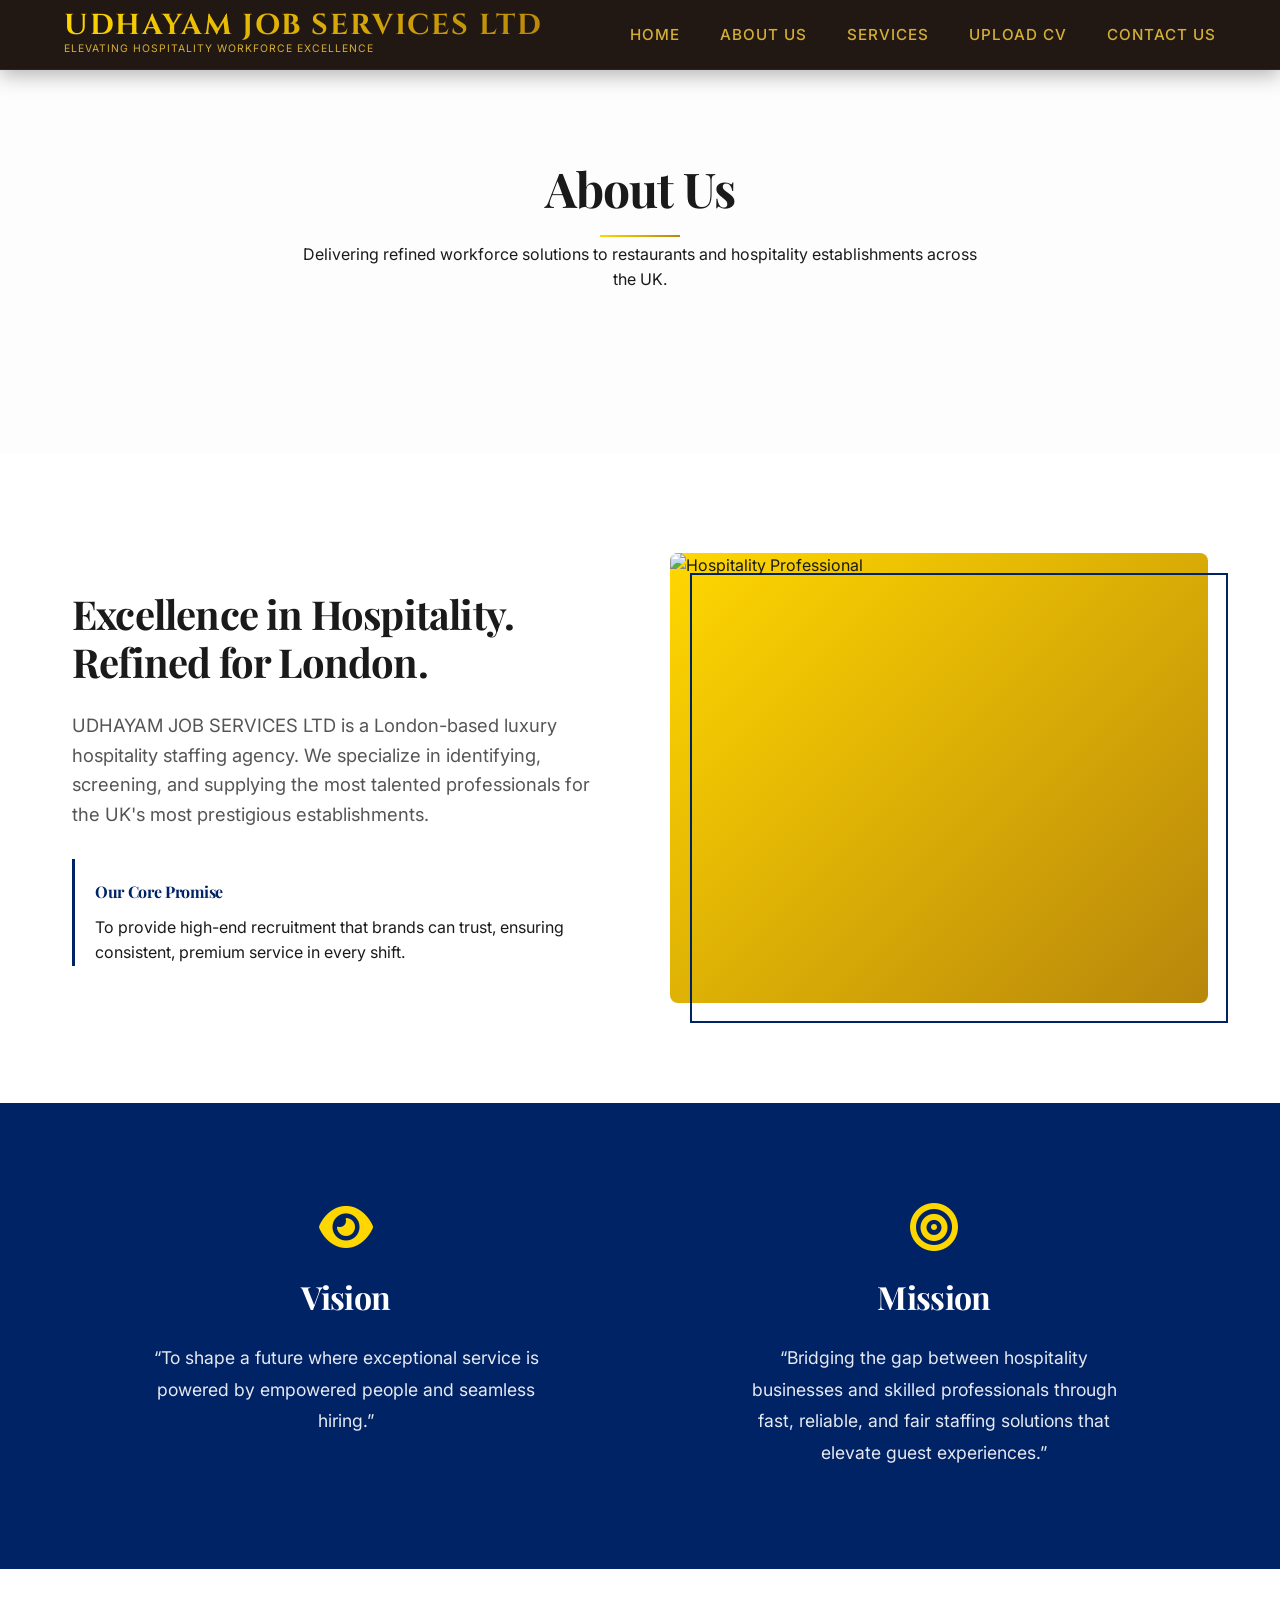
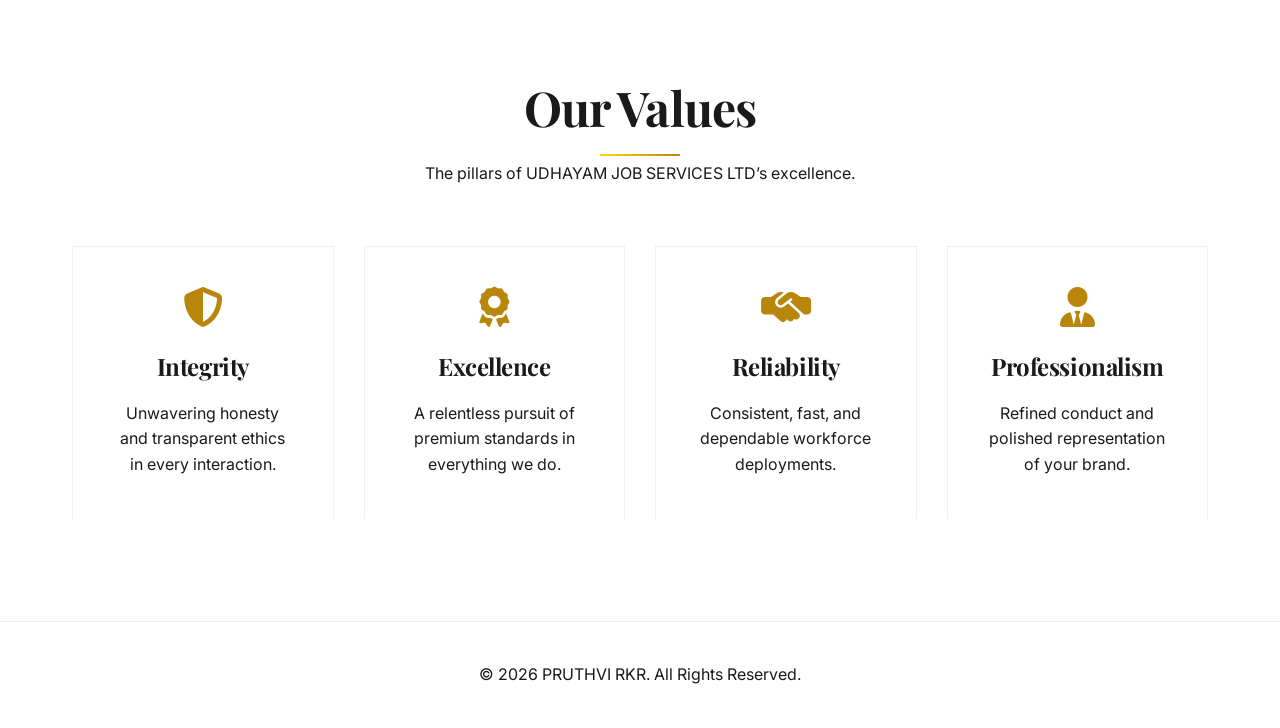
==== about.html @ 4bf38d95 "update" ====
<!DOCTYPE html>
<html lang="en">

<head>
    <meta charset="UTF-8">
    <meta name="viewport" content="width=device-width, initial-scale=1.0">
    <title>About Us | UDHAYAM JOB SERVICES LTD</title>
    <link rel="stylesheet" href="index.css">
    <link rel="stylesheet" href="https://cdnjs.cloudflare.com/ajax/libs/font-awesome/6.4.0/css/all.min.css">
    <link href="https://unpkg.com/aos@2.3.1/dist/aos.css" rel="stylesheet">
</head>

<body>

    <!-- Navigation -->
    <nav id="navbar" class="sticky">
        <div class="nav-container">
            <div class="logo-group">
                <span class="logo-text">UDHAYAM JOB SERVICES LTD</span>
                <span class="tagline">Elevating Hospitality Workforce Excellence</span>
            </div>
            <div class="menu-toggle" id="mobile-menu">
                <span></span>
                <span></span>
                <span></span>
            </div>
            <ul class="nav-links">
                <li><a href="index.html#home">Home</a></li>
                <li><a href="about.html">About Us</a></li>
                <li><a href="services.html">Services</a></li>
                <li><a href="upload-cv.html">Upload CV</a></li>
                <li><a href="index.html#contact-us">Contact Us</a></li>
            </ul>
        </div>
    </nav>


    <!-- Header Section -->
    <section class="section-padding" style="background: #fdfdfd; padding-top: 150px;">
        <div class="container" style="text-align: center;">
            <div class="section-header" data-aos="fade-up">
                <h2>About Us</h2>
                <p>Delivering refined workforce solutions to restaurants and hospitality establishments across the UK.
                </p>
            </div>
        </div>
    </section>

    <!-- Intro Section -->
    <section class="section-padding">
        <div class="container">
            <div style="display: grid; grid-template-columns: 1fr 1fr; gap: 60px; align-items: center;">
                <div data-aos="fade-right">
                    <h2 class="serif" style="font-size: 2.5rem; margin-bottom: 25px; line-height: 1.2;">Excellence in
                        Hospitality. Refined for London.</h2>
                    <p style="font-size: 1.15rem; color: #555; margin-bottom: 30px;">UDHAYAM JOB SERVICES LTD is a
                        London-based luxury
                        hospitality staffing agency. We specialize in identifying, screening, and supplying the most
                        talented professionals for the UK's most prestigious establishments.</p>

                    <div style="padding-top: 20px; border-left: 3px solid #002366; padding-left: 20px;">
                        <h4 style="margin-bottom: 10px; color: #002366;">Our Core Promise</h4>
                        <p>To provide high-end recruitment that brands can trust, ensuring consistent, premium service
                            in every shift.</p>
                    </div>
                </div>
                <!-- Image side (using a colored placeholder for luxury feel) -->
                <div data-aos="fade-left"
                    style="background: var(--accent-gold); height: 450px; border-radius: 8px; position: relative;">
                    <div
                        style="position: absolute; top: 20px; left: 20px; right: -20px; bottom: -20px; border: 2px solid #002366; z-index: -1;">
                    </div>
                    <img src="https://images.unsplash.com/photo-1556910103-1c02745aae4d?auto=format&fit=crop&q=80&w=800"
                        alt="Hospitality Professional"
                        style="width: 100%; height: 100%; object-fit: cover; border-radius: 8px;">
                </div>
            </div>
        </div>
    </section>

    <!-- Strategy (Vision/Mission) -->
    <section class="section-padding" style="background: #002366; color: white;">
        <div class="container" style="display: grid; grid-template-columns: 1fr 1fr; gap: 40px; text-align: center;">
            <div data-aos="zoom-in">
                <i class="fa-solid fa-eye" style="font-size: 3rem; color: #FFD700; margin-bottom: 20px;"></i>
                <h3 class="serif" style="font-size: 2rem; margin-bottom: 20px;">Vision</h3>
                <p style="font-size: 1.1rem; opacity: 0.9; max-width: 400px; margin: 0 auto; line-height: 1.8;">“To
                    shape a future where exceptional service is powered by empowered people and seamless hiring.”</p>
            </div>
            <div data-aos="zoom-in" data-aos-delay="200">
                <i class="fa-solid fa-bullseye" style="font-size: 3rem; color: #FFD700; margin-bottom: 20px;"></i>
                <h3 class="serif" style="font-size: 2rem; margin-bottom: 20px;">Mission</h3>
                <p style="font-size: 1.1rem; opacity: 0.9; max-width: 400px; margin: 0 auto; line-height: 1.8;">
                    “Bridging
                    the gap between hospitality businesses and skilled professionals through fast, reliable, and fair
                    staffing solutions that elevate guest experiences.”</p>
            </div>
        </div>
    </section>

    <!-- Values Section -->
    <section class="section-padding">
        <div class="container">
            <div class="section-header" data-aos="fade-up">
                <h2>Our Values</h2>
                <p>The pillars of UDHAYAM JOB SERVICES LTD’s excellence.</p>
            </div>

            <div style="display: grid; grid-template-columns: repeat(4, 1fr); gap: 30px;">
                <div class="service-card" style="text-align: center;" data-aos="fade-up">
                    <i class="fa-solid fa-shield-halved"></i>
                    <h3>Integrity</h3>
                    <p>Unwavering honesty and transparent ethics in every interaction.</p>
                </div>
                <div class="service-card" style="text-align: center;" data-aos="fade-up" data-aos-delay="100">
                    <i class="fa-solid fa-award"></i>
                    <h3>Excellence</h3>
                    <p>A relentless pursuit of premium standards in everything we do.</p>
                </div>
                <div class="service-card" style="text-align: center;" data-aos="fade-up" data-aos-delay="200">
                    <i class="fa-solid fa-handshake-simple"></i>
                    <h3>Reliability</h3>
                    <p>Consistent, fast, and dependable workforce deployments.</p>
                </div>
                <div class="service-card" style="text-align: center;" data-aos="fade-up" data-aos-delay="300">
                    <i class="fa-solid fa-user-tie"></i>
                    <h3>Professionalism</h3>
                    <p>Refined conduct and polished representation of your brand.</p>
                </div>
            </div>
        </div>
    </section>

    <!-- Footer -->
    <footer style="padding: 40px 0; text-align: center; border-top: 1px solid #eee;">
        <p>&copy; 2026 PRUTHVI RKR. All Rights Reserved.</p>
    </footer>



    <script src="https://unpkg.com/aos@2.3.1/dist/aos.js"></script>
    <script>
        AOS.init({ duration: 1000, once: true });

        // Mobile Menu Toggle
        const menuToggle = document.getElementById('mobile-menu');
        const navLinks = document.querySelector('.nav-links');

        menuToggle.addEventListener('click', () => {
            menuToggle.classList.toggle('active');
            navLinks.classList.toggle('active');
        });

        // Close menu when link is clicked
        document.querySelectorAll('.nav-links a').forEach(link => {
            link.addEventListener('click', () => {
                menuToggle.classList.remove('active');
                navLinks.classList.remove('active');
            });
        });
    </script>

</body>

</html>
---- index.css ----
@import url('https://fonts.googleapis.com/css2?family=Cinzel:wght@400;700;900&family=Inter:ital,opsz,wght@0,14..32,100..900;1,14..32,100..900&family=Playfair+Display:ital,wght@0,400..900;1,400..900&display=swap');

html {
  scroll-behavior: smooth;
}


:root {
  --primary: #B8860B;
  /* Golden Yellow (formerly Deep Royal Blue) */
  --accent-gold: linear-gradient(135deg, #FFD700 0%, #B8860B 100%);
  --gold-static: #B8860B;
  --white: #FFFFFF;
  --text-dark: #1A1A1A;
  --text-light: #555555;
  --glass-bg: rgba(255, 255, 255, 0.1);
  --glass-border: rgba(255, 255, 255, 0.2);
  --shadow-premium: 0 10px 30px rgba(0, 0, 0, 0.1);
  --transition-smooth: all 0.5s cubic-bezier(0.4, 0, 0.2, 1);
  --animation-curve: cubic-bezier(0.22, 1, 0.36, 1);
}

* {
  margin: 0;
  padding: 0;
  box-sizing: border-box;
}

body {
  font-family: 'Inter', sans-serif;
  background-color: var(--white);
  color: var(--text-dark);
  line-height: 1.6;
  overflow-x: hidden;
}

h1,
h2,
h3,
h4,
.serif {
  font-family: 'Playfair Display', serif;
  font-weight: 700;
  letter-spacing: -0.02em;
}

/* --- Layout Utility --- */
.container {
  max-width: 1200px;
  margin: 0 auto;
  padding: 0 2rem;
}

.section-padding {
  padding: 100px 0;
}

/* --- Navigation --- */
nav {
  position: fixed;
  top: 0;
  left: 0;
  width: 100%;
  height: 80px;
  display: flex;
  align-items: center;
  z-index: 1000;
  transition: var(--transition-smooth);
  background: rgba(43, 31, 24, 0.85);
  /* Warm Luxury Brown */
  backdrop-filter: blur(10px);
  -webkit-backdrop-filter: blur(10px);
  border-bottom: 1px solid rgba(184, 134, 11, 0.1);
}

nav.sticky {
  background: rgba(30, 20, 15, 0.98);
  /* Darker Brown on Scroll */
  height: 70px;
  box-shadow: 0 5px 20px rgba(0, 0, 0, 0.3);
}

.nav-container {
  width: 100%;
  max-width: 1400px;
  margin: 0 auto;
  display: flex;
  justify-content: space-between;
  align-items: center;
  padding: 0 4rem;
}

.logo-group {
  display: flex;
  flex-direction: column;
}

.logo-text {
  font-family: 'Cinzel', serif;
  font-size: 1.8rem;
  font-weight: 700;
  background: var(--accent-gold);
  -webkit-background-clip: text;
  background-clip: text;
  -webkit-text-fill-color: transparent;
  letter-spacing: 2px;
  text-transform: uppercase;
  line-height: 1;
}

.tagline {
  font-size: 0.65rem;
  color: #D4AF37;
  /* Gold Tagline */
  text-transform: uppercase;
  letter-spacing: 1px;
}

.nav-links {
  display: flex;
  gap: 2.5rem;
  list-style: none;
  align-items: center;
}

.nav-links a {
  text-decoration: none;
  color: #D4AF37;
  /* Golden Yellow Menu Text */
  font-weight: 500;
  font-size: 0.95rem;
  transition: var(--transition-smooth);
  text-transform: uppercase;
  letter-spacing: 1px;
}

.nav-links a:hover {
  color: #FFFFFF;
  /* White Hover Effect */
}

/* --- Hamburger Menu --- */
.menu-toggle {
  display: none;
  flex-direction: column;
  gap: 5px;
  cursor: pointer;
  z-index: 1001;
}

.menu-toggle span {
  width: 25px;
  height: 2px;
  background-color: #FFFFFF;
  transition: var(--transition-smooth);
}

.menu-toggle.active span:nth-child(1) {
  transform: rotate(45deg) translateY(7px);
}

.menu-toggle.active span:nth-child(2) {
  opacity: 0;
}

.menu-toggle.active span:nth-child(3) {
  transform: rotate(-45deg) translateY(-7px);
}


/* --- Hero Section --- */
.hero {
  height: 100vh;
  position: relative;
  overflow: hidden;
  display: flex;
  align-items: center;
  justify-content: center;
  color: var(--white);
  text-align: center;
  flex-direction: column;
}

.hero-bg-zoom {
  position: absolute;
  top: 0;
  left: 0;
  width: 100%;
  height: 100%;
  background: url('hero.png') center/cover no-repeat;
  animation: heroKenBurns 15s ease-out forwards;
  z-index: 0;
}

@keyframes heroKenBurns {
  0% {
    transform: scale(1);
  }

  100% {
    transform: scale(1.1);
  }
}

.hero-overlay {
  position: absolute;
  top: 0;
  left: 0;
  width: 100%;
  height: 100%;
  background: linear-gradient(to bottom, rgba(184, 134, 11, 0.4), rgba(0, 0, 0, 0.6));
  z-index: 1;
}

.hero-content {
  position: relative;
  z-index: 2;
  max-width: 900px;
  padding: 0 2rem;
  display: flex;
  flex-direction: column;
  align-items: center;
  justify-content: center;
}

.hero h1 {
  font-size: 4.5rem;
  margin-bottom: 20px;
  line-height: 1.1;
  opacity: 0;
  transform: translateY(40px);
  animation: fadeInUp 1.2s var(--animation-curve) forwards 0.3s;
}

.hero p {
  font-size: 1.25rem;
  margin-bottom: 40px;
  font-weight: 300;
  letter-spacing: 1px;
  opacity: 0;
  transform: translateY(40px);
  animation: fadeInUp 1.2s var(--animation-curve) forwards 0.6s;
}

/* --- Buttons --- */
.btn-group {
  display: flex;
  gap: 20px;
  justify-content: center;
  opacity: 0;
  animation: fadeInUp 1.2s var(--animation-curve) forwards 0.9s;
}

.btn {
  padding: 18px 40px;
  border-radius: 4px;
  text-decoration: none;
  font-weight: 600;
  text-transform: uppercase;
  letter-spacing: 1px;
  font-size: 0.85rem;
  transition: var(--transition-smooth);
  cursor: pointer;
}

.btn-primary {
  background: var(--accent-gold);
  color: var(--white);
  border: none;
}

.btn-secondary {
  background: var(--accent-gold);
  color: var(--white);
  border: none;
}


.btn:hover {
  transform: translateY(-5px);
  box-shadow: 0 10px 20px rgba(0, 0, 0, 0.2);
}

/* --- Glassmorphism --- */
.glass-card {
  background: rgba(255, 255, 255, 0.05);
  backdrop-filter: blur(10px);
  border: 1px solid rgba(255, 255, 255, 0.2);
  border-radius: 12px;
  padding: 40px;
  transition: var(--transition-smooth);
}

.glass-card:hover {
  background: rgba(255, 255, 255, 0.1);
  border-color: rgba(255, 215, 0, 0.3);
}

/* --- Statistics Section --- */
.stats {
  display: grid;
  grid-template-columns: repeat(4, 1fr);
  gap: 30px;
  margin-top: 80px;
  opacity: 0;
  animation: fadeInUp 1.2s var(--animation-curve) forwards 1.2s;
  width: 100%;
  text-align: center;
}

.stat-item h3 {
  font-size: 2.5rem;
  color: var(--white);
  margin-bottom: 5px;
}

.stat-item p {
  font-size: 0.9rem;
  text-transform: uppercase;
  letter-spacing: 2px;
  opacity: 0.8;
}

/* --- Services Grid --- */
.services-grid {
  display: grid;
  grid-template-columns: repeat(auto-fill, minmax(280px, 1fr));
  gap: 30px;
  padding: 40px 0;
}

.service-card {
  background: var(--white);
  padding: 40px;
  border: 1px solid #f0f0f0;
  border-bottom: 4px solid transparent;
  transition: all 0.3s cubic-bezier(0.4, 0, 0.2, 1);
  position: relative;
  overflow: hidden;
}

.service-card:hover {
  transform: translateY(-10px);
  border-bottom: 4px solid #0A2E5C;
  box-shadow: var(--shadow-premium);
}

.service-card i {
  font-size: 2.5rem;
  color: var(--primary);
  margin-bottom: 20px;
  display: block;
  transition: color 0.2s ease-in-out;
}

.service-card:hover i {
  color: #0A2E5C;
}

.service-card h3 {
  margin-bottom: 15px;
  font-size: 1.5rem;
}

/* --- Section Headers --- */
.section-header {
  text-align: center;
  max-width: 700px;
  margin: 0 auto 60px;
}

.section-header h2 {
  font-size: 3rem;
  margin-bottom: 15px;
  position: relative;
  display: inline-block;
}

.section-header h2::after {
  content: '';
  position: absolute;
  bottom: -10px;
  left: 50%;
  transform: translateX(-50%);
  width: 80px;
  height: 2px;
  background: var(--accent-gold);
}

/* --- Forms --- */
.contact-container {
  display: flex;
  flex-direction: column;
  align-items: center;
  width: 100%;
}

.portal-form-content {
  display: none;
  opacity: 0;
  transform: translateY(20px);
  transition: opacity 0.5s ease, transform 0.5s ease;
  width: 100%;
  max-width: 900px;
}

/* --- Vision & Mission Grid --- */
.vision-mission-grid {
  display: grid;
  grid-template-columns: 1fr 1fr;
  gap: 40px;
  margin-top: 40px;
}

.vm-card {
  background-color: #ffffff;
  padding: 50px 40px;
  border-radius: 12px;
  text-align: center;
  box-shadow: 0 10px 30px rgba(0, 0, 0, 0.05);
  position: relative;
  overflow: hidden;
  border-top: 4px solid #D4AF37;
  cursor: pointer;
  transition: var(--transition-smooth);
}

.vm-icon {
  font-size: 2.5rem;
  color: #D4AF37;
  margin-bottom: 25px;
  transition: var(--transition-smooth);
}

.vm-card h3 {
  font-size: 2rem;
  margin-bottom: 20px;
  color: var(--text-dark);
}

.vm-card p {
  font-size: 1.1rem;
  color: var(--text-light);
  line-height: 1.8;
  font-style: italic;
}

.vm-card:hover {
  background-color: #0A2E5C !important;
  color: #D4AF37 !important;
  transform: translateY(-10px) !important;
  box-shadow: 0 20px 40px rgba(0, 0, 0, 0.2);
}

.vm-card:hover .vm-icon,
.vm-card:hover h3,
.vm-card:hover p {
  color: #D4AF37 !important;
}

.contact-form {
  background: #fdfdfd;
  padding: 50px;
  border: 1px solid #eee;
  border-radius: 12px;
  height: 100%;
}

/* --- Portal & Connections Section Enhancements --- */
#portal {
  position: relative;
  overflow: hidden;
  background: #ffffff;
  /* Base color */
}

.portal-bg-zoom {
  position: absolute;
  top: 0;
  left: 0;
  width: 100%;
  height: 100%;
  z-index: 0;
  pointer-events: none;
  background: radial-gradient(circle at center, #ffffff 0%, #f7f9fc 100%);
  animation: portalBgScale 12s ease-out forwards;
  transform-origin: center;
}

.portal-bg-zoom::after {
  content: '';
  position: absolute;
  top: 0;
  left: 0;
  width: 100%;
  height: 100%;
  background-image: radial-gradient(#D4AF37 0.8px, transparent 0.8px);
  background-size: 40px 40px;
  opacity: 0.04;
}

@keyframes portalBgScale {
  0% {
    transform: scale(1);
  }

  100% {
    transform: scale(1.08);
  }
}

.portal-toggle-group {
  display: flex;
  gap: 40px;
  justify-content: center;
  margin-bottom: 80px;
  flex-wrap: wrap;
  max-width: 1100px;
  margin-left: auto;
  margin-right: auto;
}

.portal-card {
  background: #ffffff;
  padding: 60px 40px;
  border-radius: 20px;
  box-shadow: 0 15px 35px rgba(0, 0, 0, 0.05);
  transition: all 0.5s cubic-bezier(0.165, 0.84, 0.44, 1);
  text-align: center;
  flex: 1;
  min-width: 320px;
  max-width: 480px;
  display: flex;
  flex-direction: column;
  align-items: center;
  gap: 20px;
  border: 1px solid rgba(212, 175, 55, 0.1);
  cursor: pointer;
  position: relative;
  z-index: 1;
  /* Ensure content is above the zoom layer */
}

.portal-card:hover {
  transform: translateY(-15px);
  box-shadow: 0 30px 60px rgba(0, 0, 0, 0.1);
  border-color: #D4AF37;
}

.portal-icon-circle {
  width: 100px;
  height: 100px;
  background: rgba(212, 175, 55, 0.08);
  border-radius: 50%;
  display: flex;
  align-items: center;
  justify-content: center;
  margin-bottom: 10px;
  transition: var(--transition-smooth);
}

.portal-card:hover .portal-icon-circle {
  background: #D4AF37;
  transform: rotate(10deg);
}

.portal-card i {
  font-size: 3rem;
  color: #0A2E5C;
  transition: var(--transition-smooth);
}

.portal-card:hover i {
  color: #ffffff;
}

.portal-card h3 {
  font-size: 2rem;
  color: #0A2E5C;
  margin-bottom: 5px;
}

.portal-card .card-desc {
  color: #666;
  font-size: 1.1rem;
  line-height: 1.5;
  max-width: 280px;
  margin-bottom: 5px;
}

.portal-card .btn-gold {
  background: #D4AF37;
  color: #ffffff;
  padding: 14px 40px;
  border-radius: 50px;
  text-decoration: none;
  font-weight: 700;
  text-transform: uppercase;
  letter-spacing: 1px;
  font-size: 0.9rem;
  border: none;
  transition: var(--transition-smooth);
  box-shadow: 0 4px 15px rgba(212, 175, 55, 0.2);
  margin-top: 10px;
}

.portal-card:hover .btn-gold {
  background: #0A2E5C;
  box-shadow: 0 10px 25px rgba(10, 46, 92, 0.2);
}

.portal-card.active {
  border-color: #D4AF37;
  background: #fdfdfd;
}

.portal-card.active .portal-icon-circle {
  background: #D4AF37;
}

.portal-card.active i {
  color: #fff;
}



.portal-form-content.active {
  display: block;
  opacity: 1;
  transform: translateY(0);
}

.form-group {
  margin-bottom: 25px;
}

.form-group label {
  display: block;
  margin-bottom: 8px;
  font-weight: 500;
  font-size: 0.9rem;
}

.form-control {
  width: 100%;
  padding: 15px;
  border: 1px solid #ddd;
  border-radius: 4px;
  font-family: inherit;
  font-size: 1rem;
  transition: var(--transition-smooth);
}

.form-control:focus {
  outline: none;
  border-color: var(--primary);
  box-shadow: 0 0 0 3px rgba(184, 134, 11, 0.1);
}

/* Custom File Upload Styling */
input[type="file"]::file-selector-button {
  background: var(--primary);
  color: #fff;
  border: none;
  padding: 8px 15px;
  border-radius: 4px;
  margin-right: 15px;
  cursor: pointer;
  transition: var(--transition-smooth);
  font-family: 'Inter', sans-serif;
  text-transform: uppercase;
  font-size: 0.75rem;
  letter-spacing: 1px;
  font-weight: 600;
}

input[type="file"]::file-selector-button:hover {
  background: #002366;
  transform: translateY(-2px);
}

.form-section-title {
  margin-bottom: 30px;
  font-size: 1.8rem;
  color: var(--primary);
  border-bottom: 2px solid var(--gold-static);
  padding-bottom: 10px;
  display: inline-block;
}

.success-message {
  display: none;
  padding: 30px;
  background: #e6f4ea;
  color: #1e4620;
  border-radius: 8px;
  text-align: center;
  border: 1px solid #c3e6cb;
  margin-top: 20px;
  animation: fadeIn 0.5s ease;
}

@keyframes fadeIn {
  from {
    opacity: 0;
  }

  to {
    opacity: 1;
  }
}

/* --- Animations --- */
@keyframes fadeInUp {
  from {
    opacity: 0;
    transform: translateY(50px) scale(0.98);
    filter: blur(5px);
  }

  to {
    opacity: 1;
    transform: translateY(0) scale(1);
    filter: blur(0);
  }
}

/* --- Services Specific --- */
.service-category-title {
  margin: 40px 0 20px;
  font-size: 2rem;
  color: var(--primary);
  position: relative;
  padding-left: 20px;
}

.service-category-title::before {
  content: '';
  position: absolute;
  left: 0;
  top: 10px;
  bottom: 10px;
  width: 4px;
  background: var(--accent-gold);
}

.why-choose-list {
  list-style: none;
  display: grid;
  grid-template-columns: repeat(3, 1fr);
  gap: 30px;
  margin-top: 40px;
}

.why-choose-item {
  padding: 30px;
  border: 1px solid #f0f0f0;
  background: #fff;
  transition: var(--transition-smooth);
  text-align: center;
}

.why-choose-item:hover {
  box-shadow: var(--shadow-premium);
  border-color: var(--gold-static);
}

.why-choose-item i {
  display: block;
  margin-bottom: 15px;
  font-size: 2.5rem;
  color: var(--gold-static);
}

/* --- Mobile & Responsive Design --- */
@media (max-width: 968px) {
  .section-padding {
    padding: 60px 0;
  }

  .container {
    padding: 0 1.5rem;
  }
}

@media (max-width: 768px) {

  /* Prevent horizontal overflow */
  html,
  body {
    overflow-x: hidden;
    width: 100%;
    position: relative;
  }

  /* Container Side Padding */
  .container {
    padding: 0 20px !important;
    width: 100%;
    max-width: 100%;
  }

  /* Section Spacing */
  .section-padding {
    padding: 60px 0 80px;
  }

  .nav-container {
    padding: 0 1.5rem;
    justify-content: center;
    position: relative;
    width: 100%;
  }

  .logo-group {
    align-items: center;
    text-align: center;
    max-width: 70%;
    /* Prevent logo from hitting hamburger */
  }

  .logo-text {
    font-size: 1.15rem !important;
    letter-spacing: 1.5px;
    white-space: normal;
    line-height: 1.2;
    margin: 0 !important;
  }

  .tagline {
    font-size: 0.55rem !important;
    letter-spacing: 0.8px;
    margin: 4px 0 0 0 !important;
  }

  /* Hamburger Menu Slide-down effect */
  .menu-toggle {
    display: flex !important;
    position: absolute;
    right: 1.5rem;
    top: 50%;
    transform: translateY(-50%);
  }

  .nav-links {
    position: fixed;
    top: -100%;
    left: 0;
    width: 100%;
    height: auto;
    background: rgba(30, 20, 15, 0.98);
    flex-direction: column;
    justify-content: flex-start;
    padding: 90px 0 40px;
    gap: 1.5rem;
    transition: all 0.5s cubic-bezier(0.4, 0, 0.2, 1);
    z-index: 999;
    box-shadow: 0 10px 30px rgba(0, 0, 0, 0.5);
    border-bottom: 2px solid var(--gold-static);
    opacity: 0;
    visibility: hidden;
  }

  .nav-links.active {
    top: 0;
    opacity: 1;
    visibility: visible;
  }

  .nav-links a {
    font-size: 1.1rem;
    letter-spacing: 1px;
  }

  /* Hero Section Mobile Fixes */
  .hero {
    height: auto;
    min-height: 100vh;
    padding: 130px 0 70px;
    display: flex;
    align-items: center;
    justify-content: center;
  }

  .hero-content {
    width: 100%;
    padding: 0 1rem;
    max-width: 100%;
  }

  .hero h1 {
    font-size: 2.1rem !important;
    line-height: 1.25;
    margin-bottom: 25px;
    width: 100%;
    font-weight: 800;
  }

  .hero p {
    font-size: 1.1rem !important;
    margin-bottom: 45px;
    padding: 0 10px;
  }

  .btn-group {
    flex-direction: column;
    width: 100%;
    max-width: 350px;
    margin: 0 auto;
    gap: 15px;
  }

  .btn {
    width: 100% !important;
    padding: 16px 20px !important;
    border-radius: 50px !important;
    font-size: 0.9rem;
  }

  /* Stats Section 2x2 Grid */
  .stats {
    grid-template-columns: repeat(2, 1fr) !important;
    gap: 15px !important;
    margin-top: 60px !important;
    width: 100% !important;
    padding: 0 10px;
  }

  .stat-item {
    background: rgba(255, 255, 255, 0.08);
    backdrop-filter: blur(10px);
    border: 1px solid rgba(212, 175, 55, 0.2);
    padding: 20px 10px;
    border-radius: 12px;
    width: 100%;
  }

  .stat-item h3 {
    font-size: 1.4rem !important;
    color: #D4AF37;
  }

  .stat-item p {
    font-size: 0.65rem !important;
    letter-spacing: 1px;
  }

  /* Typography Refinement */
  h1,
  h2,
  h3,
  .serif {
    text-align: center !important;
  }

  h1 {
    font-size: 2.2rem !important;
  }

  h2 {
    font-size: 2rem !important;
    margin-bottom: 15px !important;
  }

  h3 {
    font-size: 1.7rem !important;
  }

  .section-header {
    margin-bottom: 50px;
    text-align: center;
  }

  .section-header h2 {
    font-size: 1.95rem !important;
    margin-bottom: 15px;
  }

  .section-header p {
    font-size: 1.05rem;
    line-height: 1.6;
    margin: 0 auto;
  }

  .service-category-title {
    padding-left: 0 !important;
    text-align: center !important;
  }

  .service-category-title::before {
    display: none !important;
  }

  /* Portal & Cards */
  .portal-toggle-group {
    gap: 20px;
  }

  .portal-card {
    min-width: 100%;
    padding: 30px 20px;
  }

  .contact-form {
    padding: 25px 15px;
  }

  /* Grid Fixes for Services/About */
  .services-grid {
    grid-template-columns: repeat(2, 1fr) !important;
    gap: 15px !important;
  }

  .why-choose-list {
    grid-template-columns: 1fr !important;
    gap: 20px !important;
  }

  .service-card {
    padding: 25px 15px !important;
    /* Slightly varied padding */
    border-radius: 12px;
    text-align: center;
    display: flex;
    flex-direction: column;
    align-items: center;
    justify-content: center;
    min-height: 120px;
    transition: transform 0.3s ease;
  }

  /* Mismatched/Staggered Effect */
  .services-grid .service-card:nth-child(even) {
    margin-top: 35px;
    background: #fdfdfd;
    border-bottom: 3px solid var(--accent-gold);
  }

  .services-grid .service-card:nth-child(odd) {
    margin-bottom: 25px;
    transform: translateY(-5px);
    background: #fafafa;
    border-top: 3px solid var(--accent-gold);
  }

  /* Extreme asymmetry for third columns */
  .services-grid .service-card:nth-child(3n) {
    margin-top: 20px;
    transform: scale(0.95);
  }

  .service-card p {
    display: none !important;
  }

  .service-card i {
    font-size: 1.8rem !important;
    margin-bottom: 10px !important;
  }

  .service-card h3 {
    font-size: 1.1rem !important;
    margin-bottom: 0 !important;
    letter-spacing: 0.5px;
  }

  /* Vision & Mission Cards - Vertically Stacked & Premium */
  .vision-mission-grid {
    grid-template-columns: 1fr !important;
    gap: 40px !important;
    /* Premium spacing between cards */
    margin-top: 40px;
  }

  .vm-card {
    padding: 35px 25px !important;
    /* Premium card padding */
    border-radius: 15px;
    box-shadow: 0 12px 30px rgba(0, 0, 0, 0.08);
    background: #fff;
    border-top: 5px solid #D4AF37;
    width: 100%;
    display: flex;
    flex-direction: column;
    align-items: center;
    text-align: center;
  }

  .vm-card h3 {
    font-size: 1.8rem !important;
    margin-bottom: 15px;
  }

  .vm-card p {
    font-size: 1.05rem !important;
    line-height: 1.7;
    font-style: italic;
  }

  /* Specific responsiveness for About Page Intro and similar sections */
  [style*="grid-template-columns: 1fr 1fr"]:not(.vision-mission-grid):not(.container) {
    grid-template-columns: 1fr !important;
    gap: 40px !important;
  }

  .container[style*="grid-template-columns: 1fr 1fr"] {
    grid-template-columns: 1fr !important;
    gap: 40px !important;
  }

  [style*="height: 450px"] {
    height: 320px !important;
    margin-top: 20px;
  }

  /* Tap Refinement for Luxury Feel */
  .btn,
  .stat-item,
  .service-card,
  .vm-card,
  .nav-links a {
    -webkit-tap-highlight-color: transparent;
  }
}

@media (max-width: 480px) {
  .hero h1 {
    font-size: 1.8rem !important;
  }
}

/* --- Contact Page / Section Styles --- */
.contact-page-container {
  display: grid;
  grid-template-columns: 1fr 1fr;
  gap: 60px;
  margin-top: 50px;
}

.contact-info-box {
  background: #fdfdfd;
  padding: 40px;
  border-radius: 12px;
  border: 1px solid #eee;
}

.info-item {
  display: flex;
  align-items: center;
  gap: 20px;
  margin-bottom: 30px;
}

.info-item i {
  width: 50px;
  height: 50px;
  background: #0A2E5C;
  color: #D4AF37;
  display: flex;
  align-items: center;
  justify-content: center;
  border-radius: 50%;
  font-size: 1.2rem;
  transition: var(--transition-smooth);
}

.info-item:hover i {
  transform: scale(1.1);
  background: #D4AF37;
  color: #fff;
}

.info-item a {
  text-decoration: none;
  color: inherit;
  transition: color 0.3s ease;
}

.info-item a:hover {
  color: #0A2E5C;
}

.social-connect {
  margin-top: 40px;
  padding-top: 30px;
  border-top: 1px solid #eee;
}

.instagram-btn {
  display: inline-flex;
  align-items: center;
  gap: 12px;
  background: linear-gradient(45deg, #f09433 0%, #e6683c 25%, #dc2743 50%, #cc2366 75%, #bc1888 100%);
  color: #fff;
  padding: 12px 25px;
  border-radius: 30px;
  text-decoration: none;
  font-weight: 600;
  transition: transform 0.3s ease, box-shadow 0.3s ease;
  box-shadow: 0 4px 15px rgba(220, 39, 67, 0.2);
}

.instagram-btn:hover {
  transform: translateY(-3px);
  box-shadow: 0 6px 20px rgba(220, 39, 67, 0.4);
}

@media (max-width: 968px) {
  .contact-page-container {
    grid-template-columns: 1fr;
    gap: 30px;
  }
}

/* --- Copyright Section --- */
.footer-copyright {
  background-color: #0A2E5C;
  padding: 30px 0;
  text-align: center;
  width: 100%;
}

.copyright-divider {
  width: 90%;
  max-width: 1200px;
  margin: 0 auto 25px;
  height: 1px;
  background: rgba(212, 175, 55, 0.2);
  border: none;
}

.copyright-text {
  color: #D4AF37;
  font-size: 0.85rem;
  font-weight: 500;
  letter-spacing: 0.05em;
  margin: 0;
  text-transform: uppercase;
  opacity: 0.9;
}

@media (max-width: 768px) {
  .footer-copyright {
    padding: 25px 15px;
  }
}
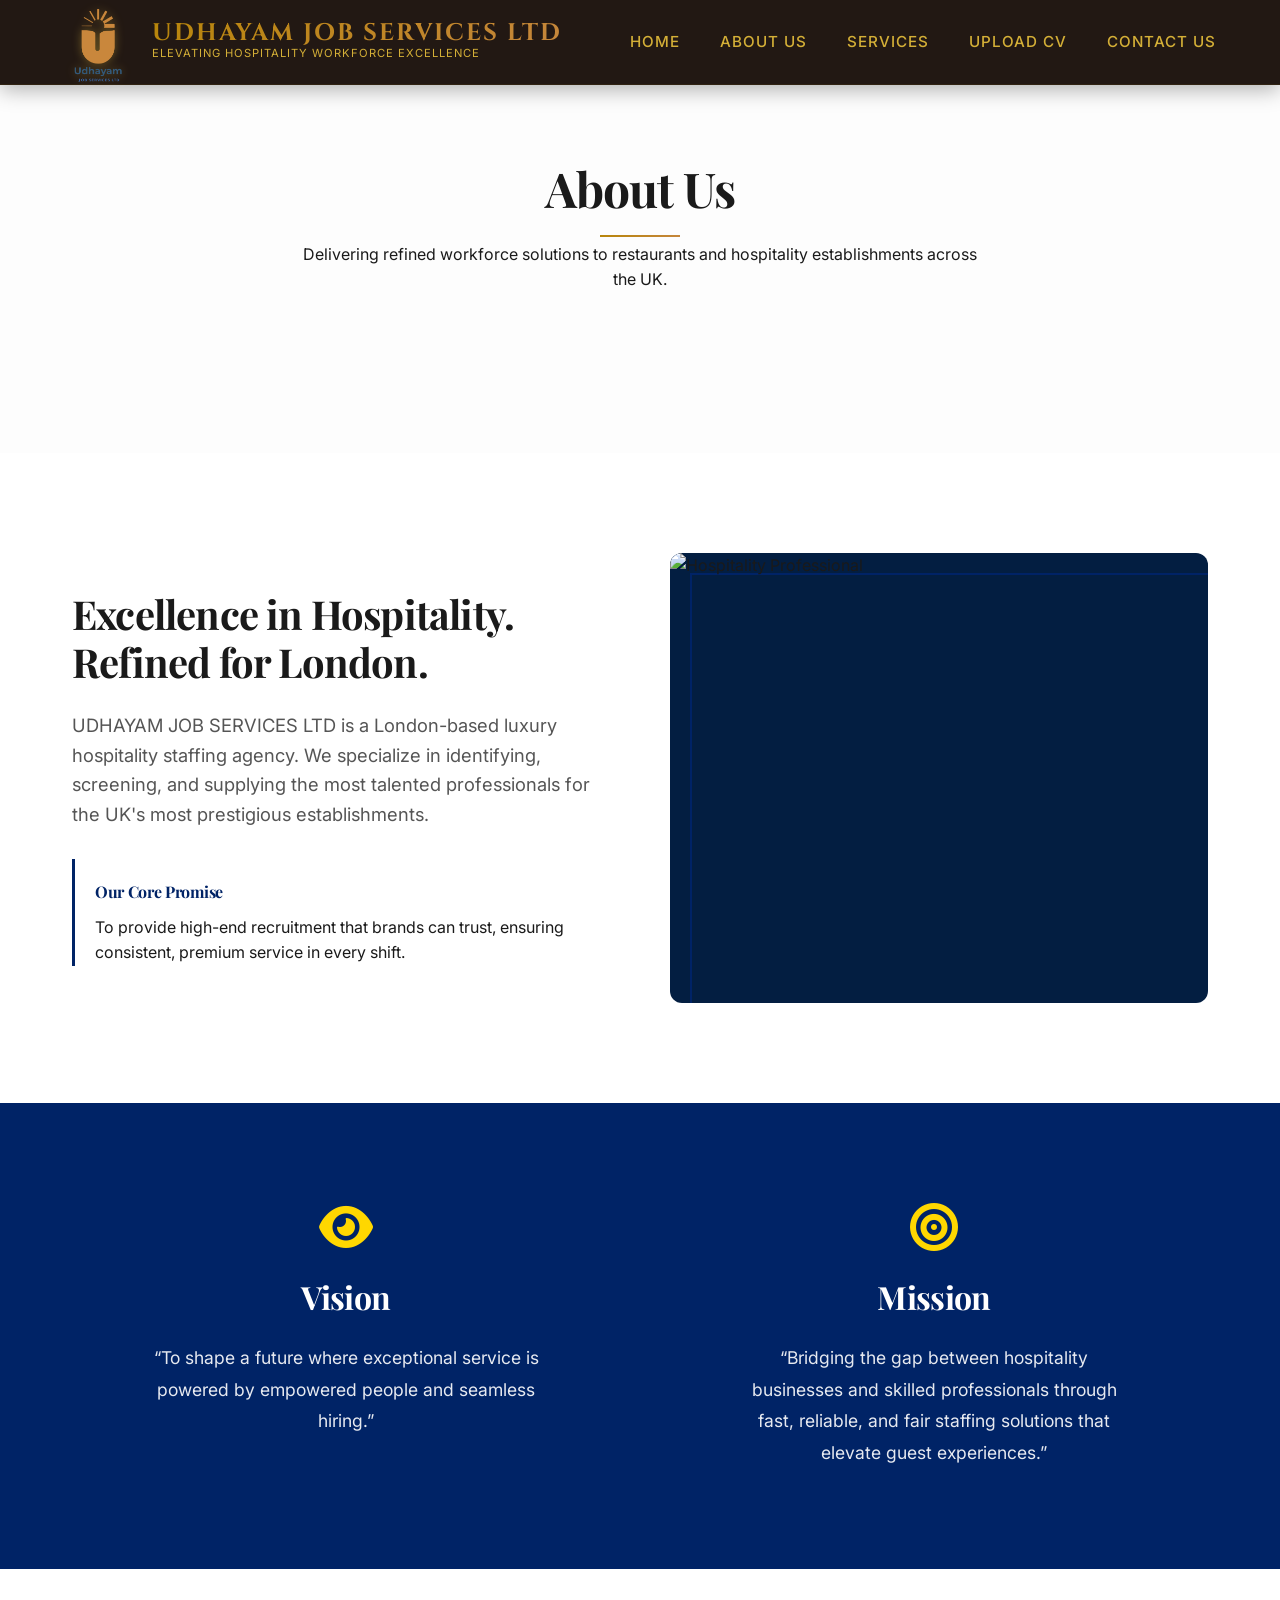
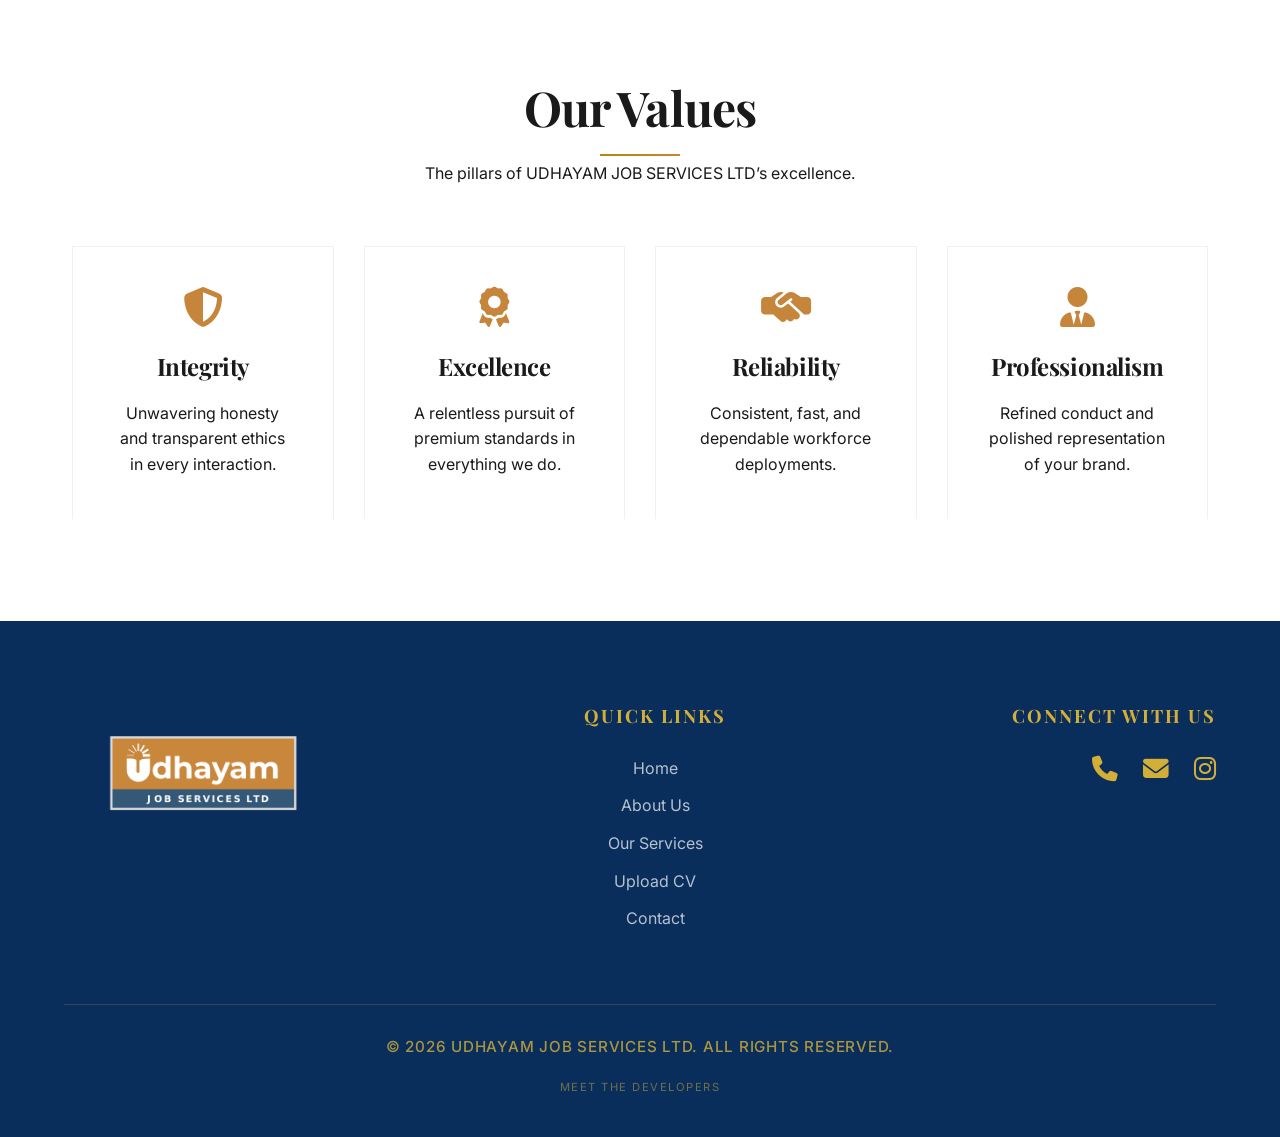
==== commit 17925d45: "first commit" ====
--- a/about.html
+++ b/about.html
@@ -5,7 +5,7 @@
     <meta charset="UTF-8">
     <meta name="viewport" content="width=device-width, initial-scale=1.0">
     <title>About Us | UDHAYAM JOB SERVICES LTD</title>
-    <link rel="stylesheet" href="index.css">
+    <link rel="stylesheet" href="index.css?v=2.1">
     <link rel="stylesheet" href="https://cdnjs.cloudflare.com/ajax/libs/font-awesome/6.4.0/css/all.min.css">
     <link href="https://unpkg.com/aos@2.3.1/dist/aos.css" rel="stylesheet">
 </head>
@@ -16,8 +16,13 @@
     <nav id="navbar" class="sticky">
         <div class="nav-container">
             <div class="logo-group">
-                <span class="logo-text">UDHAYAM JOB SERVICES LTD</span>
-                <span class="tagline">Elevating Hospitality Workforce Excellence</span>
+                <div class="logo-with-image">
+                    <img src="main.png" alt="Logo" class="main-logo-img">
+                    <div class="logo-text-stack">
+                        <span class="logo-text">UDHAYAM JOB SERVICES LTD</span>
+                        <span class="tagline">Elevating Hospitality Workforce Excellence</span>
+                    </div>
+                </div>
             </div>
             <div class="menu-toggle" id="mobile-menu">
                 <span></span>
@@ -64,15 +69,14 @@
                             in every shift.</p>
                     </div>
                 </div>
-                <!-- Image side (using a colored placeholder for luxury feel) -->
-                <div data-aos="fade-left"
-                    style="background: var(--accent-gold); height: 450px; border-radius: 8px; position: relative;">
+                <!-- Image side with Cinematic Staggered Reveal -->
+                <div class="about-image-wrapper" data-aos="fade-left" style="height: 450px;">
                     <div
                         style="position: absolute; top: 20px; left: 20px; right: -20px; bottom: -20px; border: 2px solid #002366; z-index: -1;">
                     </div>
+                    <img src="main.png" alt="Logo" class="about-logo-overlay">
                     <img src="https://images.unsplash.com/photo-1556910103-1c02745aae4d?auto=format&fit=crop&q=80&w=800"
-                        alt="Hospitality Professional"
-                        style="width: 100%; height: 100%; object-fit: cover; border-radius: 8px;">
+                        alt="Hospitality Professional" class="about-main-img">
                 </div>
             </div>
         </div>
@@ -132,8 +136,37 @@
     </section>
 
     <!-- Footer -->
-    <footer style="padding: 40px 0; text-align: center; border-top: 1px solid #eee;">
-        <p>&copy; 2026 PRUTHVI RKR. All Rights Reserved.</p>
+    <footer class="footer-copyright">
+        <div class="footer-top">
+            <div class="footer-brand">
+                <img src="rectangle.png" class="footer-logo" loading="lazy">
+            </div>
+
+            <div class="footer-links">
+                <h2 class="serif">Quick Links</h2>
+                <ul>
+                    <li><a href="index.html">Home</a></li>
+                    <li><a href="about.html">About Us</a></li>
+                    <li><a href="services.html">Our Services</a></li>
+                    <li><a href="upload-cv.html">Upload CV</a></li>
+                    <li><a href="contact.html">Contact</a></li>
+                </ul>
+            </div>
+
+            <div class="footer-social">
+                <h2 class="serif">Connect With Us</h2>
+                <div class="social-icons">
+                    <a href="tel:+447359941485" title="Call Us"><i class="fa-solid fa-phone"></i></a>
+                    <a href="mailto:udhayamjobserviceshr@gmail.com" title="Email Us"><i class="fa-solid fa-envelope"></i></a>
+                    <a href="https://www.instagram.com/udhayamjobservices?igsh=MWR6b2V1N2szbWtobw==" target="_blank" title="Instagram"><i class="fa-brands fa-instagram"></i></a>
+                </div>
+            </div>
+        </div>
+
+        <div class="copyright-divider"></div>
+        <p class="copyright-text">&copy; 2026 UDHAYAM JOB SERVICES LTD. All Rights Reserved.</p>
+        <a href="https://www.instagram.com/intellex.web?igsh=MWlkODZuMmt0bjJleg==" class="meet-developers"
+            target="_blank" rel="noopener noreferrer">Meet the Developers</a>
     </footer>
 
 
--- a/index.css
+++ b/index.css
@@ -6,10 +6,10 @@
 
 
 :root {
-  --primary: #B8860B;
+  --primary: #C5863C;
   /* Golden Yellow (formerly Deep Royal Blue) */
-  --accent-gold: linear-gradient(135deg, #FFD700 0%, #B8860B 100%);
-  --gold-static: #B8860B;
+  --accent-gold: linear-gradient(135deg, #B8860B 0%, #C5863C 100%);
+  --gold-static: #C5863C;
   --white: #FFFFFF;
   --text-dark: #1A1A1A;
   --text-light: #555555;
@@ -55,16 +55,22 @@
   padding: 100px 0;
 }
 
+#contact-us {
+  padding-top: 70px;
+  padding-bottom: 30px;
+}
+
 /* --- Navigation --- */
 nav {
   position: fixed;
   top: 0;
   left: 0;
   width: 100%;
-  height: 80px;
+  height: 110px;
   display: flex;
   align-items: center;
   z-index: 1000;
+  transition: all 0.4s ease;
   transition: var(--transition-smooth);
   background: rgba(43, 31, 24, 0.85);
   /* Warm Luxury Brown */
@@ -76,7 +82,7 @@
 nav.sticky {
   background: rgba(30, 20, 15, 0.98);
   /* Darker Brown on Scroll */
-  height: 70px;
+  height: 85px;
   box-shadow: 0 5px 20px rgba(0, 0, 0, 0.3);
 }
 
@@ -90,14 +96,35 @@
   padding: 0 4rem;
 }
 
-.logo-group {
+.logo-with-image {
+  display: flex;
+  align-items: center;
+  gap: 18px;
+}
+
+.main-logo-img {
+  width: 90px !important;
+  height: auto;
+  filter: drop-shadow(0 0 5px rgba(212, 175, 55, 0.4));
+  transition: all 0.3s ease;
+}
+
+.sticky .main-logo-img {
+  width: 70px !important;
+}
+
+.logo-with-image:hover .main-logo-img {
+  transform: scale(1.05);
+}
+
+.logo-text-stack {
   display: flex;
   flex-direction: column;
 }
 
 .logo-text {
   font-family: 'Cinzel', serif;
-  font-size: 1.8rem;
+  font-size: 1.7rem;
   font-weight: 700;
   background: var(--accent-gold);
   -webkit-background-clip: text;
@@ -106,10 +133,15 @@
   letter-spacing: 2px;
   text-transform: uppercase;
   line-height: 1;
+  transition: font-size 0.3s ease;
+}
+
+.sticky .logo-text {
+  font-size: 1.5rem;
 }
 
 .tagline {
-  font-size: 0.65rem;
+  font-size: 0.7rem;
   color: #D4AF37;
   /* Gold Tagline */
   text-transform: uppercase;
@@ -1132,42 +1164,84 @@
 /* --- Contact Page / Section Styles --- */
 .contact-page-container {
   display: grid;
-  grid-template-columns: 1fr 1fr;
-  gap: 60px;
-  margin-top: 50px;
+  grid-template-columns: 1fr;
+  max-width: 1200px;
+  margin: 50px auto 0;
+  gap: 40px;
+  padding: 0 2rem 80px;
+  width: 100%;
 }
 
 .contact-info-box {
-  background: #fdfdfd;
-  padding: 40px;
-  border-radius: 12px;
-  border: 1px solid #eee;
+  background: linear-gradient(180deg, #0A2E5C 0%, #08264a 100%);
+  color: #ffffff;
+  padding: 60px 55px;
+  border-radius: 24px;
+  border: 1px solid rgba(212, 175, 55, 0.28);
+  box-shadow: 0 30px 80px rgba(0, 0, 0, 0.18);
+  position: relative;
+  overflow: hidden;
+  text-align: center;
+  width: 100%;
+  max-width: 800px;
+  margin: 0 auto;
+}
+
+.contact-info-box::before {
+  content: "";
+  position: absolute;
+  top: 0;
+  left: 0;
+  width: 100%;
+  height: 3px;
+  background: linear-gradient(90deg, transparent, #D4AF37, transparent);
+}
+
+.contact-info-box::after {
+  content: "";
+  position: absolute;
+  top: -120px;
+  right: -120px;
+  width: 280px;
+  height: 280px;
+  background: radial-gradient(circle, rgba(212, 175, 55, 0.18), transparent 70%);
+  pointer-events: none;
 }
 
 .info-item {
   display: flex;
+  flex-direction: row;
   align-items: center;
-  gap: 20px;
-  margin-bottom: 30px;
+  justify-content: flex-start;
+  gap: 18px;
+  margin-bottom: 18px;
+  padding: 20px 22px;
+  border-radius: 18px;
+  background: rgba(255, 255, 255, 0.04);
+  border: 1px solid rgba(255, 255, 255, 0.06);
+  transition: all 0.35s ease;
 }
 
 .info-item i {
-  width: 50px;
-  height: 50px;
-  background: #0A2E5C;
+  width: 58px;
+  height: 58px;
+  min-width: 58px;
+  background: rgba(212, 175, 55, 0.14);
   color: #D4AF37;
   display: flex;
   align-items: center;
   justify-content: center;
   border-radius: 50%;
   font-size: 1.2rem;
-  transition: var(--transition-smooth);
+  box-shadow: 0 10px 25px rgba(0, 0, 0, 0.18);
+  transition: all 0.35s ease;
 }
 
 .info-item:hover i {
-  transform: scale(1.1);
+  transform: translateY(-3px) scale(1.04);
   background: #D4AF37;
-  color: #fff;
+  color: #0A2E5C;
+  box-shadow: 0 15px 35px rgba(212, 175, 55, 0.35);
 }
 
 .info-item a {
@@ -1181,28 +1255,31 @@
 }
 
 .social-connect {
-  margin-top: 40px;
-  padding-top: 30px;
-  border-top: 1px solid #eee;
+  margin-top: 35px;
+  padding-top: 28px;
+  border-top: 1px solid rgba(212, 175, 55, 0.25);
 }
 
 .instagram-btn {
   display: inline-flex;
   align-items: center;
+  justify-content: center;
   gap: 12px;
-  background: linear-gradient(45deg, #f09433 0%, #e6683c 25%, #dc2743 50%, #cc2366 75%, #bc1888 100%);
+  width: 100%;
+  background: linear-gradient(135deg, #D4AF37, #9f7416);
   color: #fff;
-  padding: 12px 25px;
-  border-radius: 30px;
+  padding: 18px 28px;
+  border-radius: 999px;
   text-decoration: none;
-  font-weight: 600;
-  transition: transform 0.3s ease, box-shadow 0.3s ease;
-  box-shadow: 0 4px 15px rgba(220, 39, 67, 0.2);
+  font-weight: 700;
+  letter-spacing: 0.6px;
+  transition: all 0.35s ease;
+  box-shadow: 0 14px 30px rgba(212, 175, 55, 0.26);
 }
 
 .instagram-btn:hover {
   transform: translateY(-3px);
-  box-shadow: 0 6px 20px rgba(220, 39, 67, 0.4);
+  box-shadow: 0 18px 40px rgba(212, 175, 55, 0.38);
 }
 
 @media (max-width: 968px) {
@@ -1215,15 +1292,94 @@
 /* --- Copyright Section --- */
 .footer-copyright {
   background-color: #0A2E5C;
-  padding: 30px 0;
+  padding: 80px 0 40px;
+  width: 100%;
+}
+
+.footer-top {
+  display: flex;
+  justify-content: space-between;
+  align-items: flex-start;
+  max-width: 1400px;
+  margin: 0 auto 60px;
+  padding: 0 4rem;
+}
+
+.footer-logo {
+  max-width: 280px;
+  height: auto;
+  opacity: 1;
+}
+
+.footer-links {
+  flex: 1;
   text-align: center;
-  width: 100%;
+}
+
+.footer-social {
+  text-align: right;
+  min-width: 250px;
+}
+
+.footer-social h2,
+.footer-links h2 {
+  color: #D4AF37;
+  font-size: 1.15rem;
+  margin-bottom: 25px;
+  text-transform: uppercase;
+  letter-spacing: 2px;
+}
+
+.social-icons {
+  display: flex;
+  gap: 25px;
+  justify-content: flex-end;
+  margin-top: 15px;
+}
+
+.social-icons a {
+  text-decoration: none;
+}
+
+.social-icons i {
+  font-size: 1.6rem;
+  color: #D4AF37;
+  transition: all 0.35s cubic-bezier(0.175, 0.885, 0.32, 1.275);
+}
+
+.social-icons a:hover i {
+  color: #ffffff;
+  transform: translateY(-5px) scale(1.1);
+}
+
+.footer-links ul {
+  list-style: none;
+  padding: 0;
+}
+
+.footer-links li {
+  margin-bottom: 12px;
+}
+
+.footer-links a {
+  color: #ffffff;
+  text-decoration: none;
+  font-size: 1rem;
+  opacity: 0.7;
+  transition: all 0.3s ease;
+}
+
+.footer-links a:hover {
+  opacity: 1;
+  color: #D4AF37;
+  transform: translateX(5px);
+  display: inline-block;
 }
 
 .copyright-divider {
   width: 90%;
-  max-width: 1200px;
-  margin: 0 auto 25px;
+  max-width: 1400px;
+  margin: 0 auto 30px;
   height: 1px;
   background: rgba(212, 175, 55, 0.2);
   border: none;
@@ -1231,16 +1387,196 @@
 
 .copyright-text {
   color: #D4AF37;
-  font-size: 0.85rem;
+  font-size: 0.95rem;
   font-weight: 500;
   letter-spacing: 0.05em;
   margin: 0;
   text-transform: uppercase;
+  text-align: center;
+  opacity: 0.8;
+}
+
+.meet-developers {
+  display: block;
+  margin-top: 20px;
+  color: #D4AF37;
+  font-size: 0.7rem;
+  text-decoration: none;
+  opacity: 0.5;
+  text-transform: uppercase;
+  letter-spacing: 1.5px;
+  transition: all 0.3s ease;
+  text-align: center;
+}
+
+.meet-developers:hover {
   opacity: 0.9;
+  letter-spacing: 2px;
+  color: #ffffff;
 }
 
 @media (max-width: 768px) {
   .footer-copyright {
-    padding: 25px 15px;
+    padding: 60px 15px 30px;
+  }
+
+  .footer-top {
+    flex-direction: column;
+    align-items: center;
+    gap: 40px;
+    text-align: center;
+    margin-bottom: 40px;
+  }
+
+  .footer-links {
+    text-align: center;
+    flex: none;
+  }
+
+  .footer-social {
+    text-align: center;
+    min-width: auto;
+  }
+
+  .social-icons {
+    justify-content: center;
+  }
+}
+
+.contact-title {
+  font-size: 2.4rem;
+  color: #ffffff;
+  margin-bottom: 40px;
+  position: relative;
+  text-align: left;
+}
+
+
+.contact-title::after {
+  content: "";
+  width: 90px;
+  height: 2px;
+  background: linear-gradient(90deg, #D4AF37, transparent);
+  display: block;
+  margin-top: 12px;
+}
+
+.info-item {
+  padding: 15px 20px;
+  border-radius: 10px;
+  transition: all 0.3s ease;
+}
+
+.info-item:hover {
+  background: rgba(212, 175, 55, 0.05);
+}
+
+.contact-bg {
+  background: radial-gradient(circle at top, #ffffff, #f4f6f9);
+}
+
+.info-item h4 {
+  font-size: 0.9rem;
+  color: #D4AF37;
+  margin-bottom: 4px;
+  text-transform: uppercase;
+  letter-spacing: 1px;
+}
+
+.info-item p,
+.info-item a {
+  color: #ffffff;
+  font-size: 1.08rem;
+  text-decoration: none;
+}
+
+.info-item div {
+  text-align: left;
+}
+
+.social-heading {
+  margin-bottom: 20px;
+  color: #D4AF37;
+  font-size: 1rem;
+  text-transform: uppercase;
+  letter-spacing: 1px;
+}
+
+/* --- About Page Special Animations --- */
+.about-image-wrapper {
+  position: relative;
+  height: 450px;
+  border-radius: 12px;
+  overflow: hidden;
+  background: #031e41;
+  display: flex;
+  align-items: center;
+  justify-content: center;
+}
+
+.about-logo-overlay {
+  position: absolute;
+  width: 180px;
+  top: 50%;
+  left: 50%;
+  transform: translate(-50%, -50%) scale(0.85);
+  z-index: 3;
+  pointer-events: none;
+  opacity: 0;
+  filter: drop-shadow(0 12px 35px rgba(0, 0, 0, 0.35));
+}
+
+.about-main-img {
+  width: 100%;
+  height: 100%;
+  object-fit: cover;
+  border-radius: 12px;
+  opacity: 0;
+  transform: scale(1.05);
+}
+
+/* Trigger animations only when AOS triggers the parent */
+.about-image-wrapper.aos-animate .about-logo-overlay {
+  animation: logoFirstReveal 3.0s ease forwards;
+}
+
+.about-image-wrapper.aos-animate .about-main-img {
+  animation: imageAfterLogo 1.2s ease forwards;
+  animation-delay: 1.2s;
+}
+
+@keyframes logoFirstReveal {
+  0% {
+    opacity: 0;
+    transform: translate(-50%, -50%) scale(0.6);
+  }
+
+  25% {
+    opacity: 1;
+    transform: translate(-50%, -50%) scale(1);
+  }
+
+  70% {
+    opacity: 1;
+    transform: translate(-50%, -50%) scale(1);
+  }
+
+  100% {
+    opacity: 0;
+    transform: translate(-50%, -50%) scale(1.08);
+  }
+}
+
+@keyframes imageAfterLogo {
+  0% {
+    opacity: 0;
+    transform: scale(1.05);
+    filter: blur(8px);
+  }
+
+  100% {
+    opacity: 1;
+    transform: scale(1);
+    filter: blur(0);
   }
 }
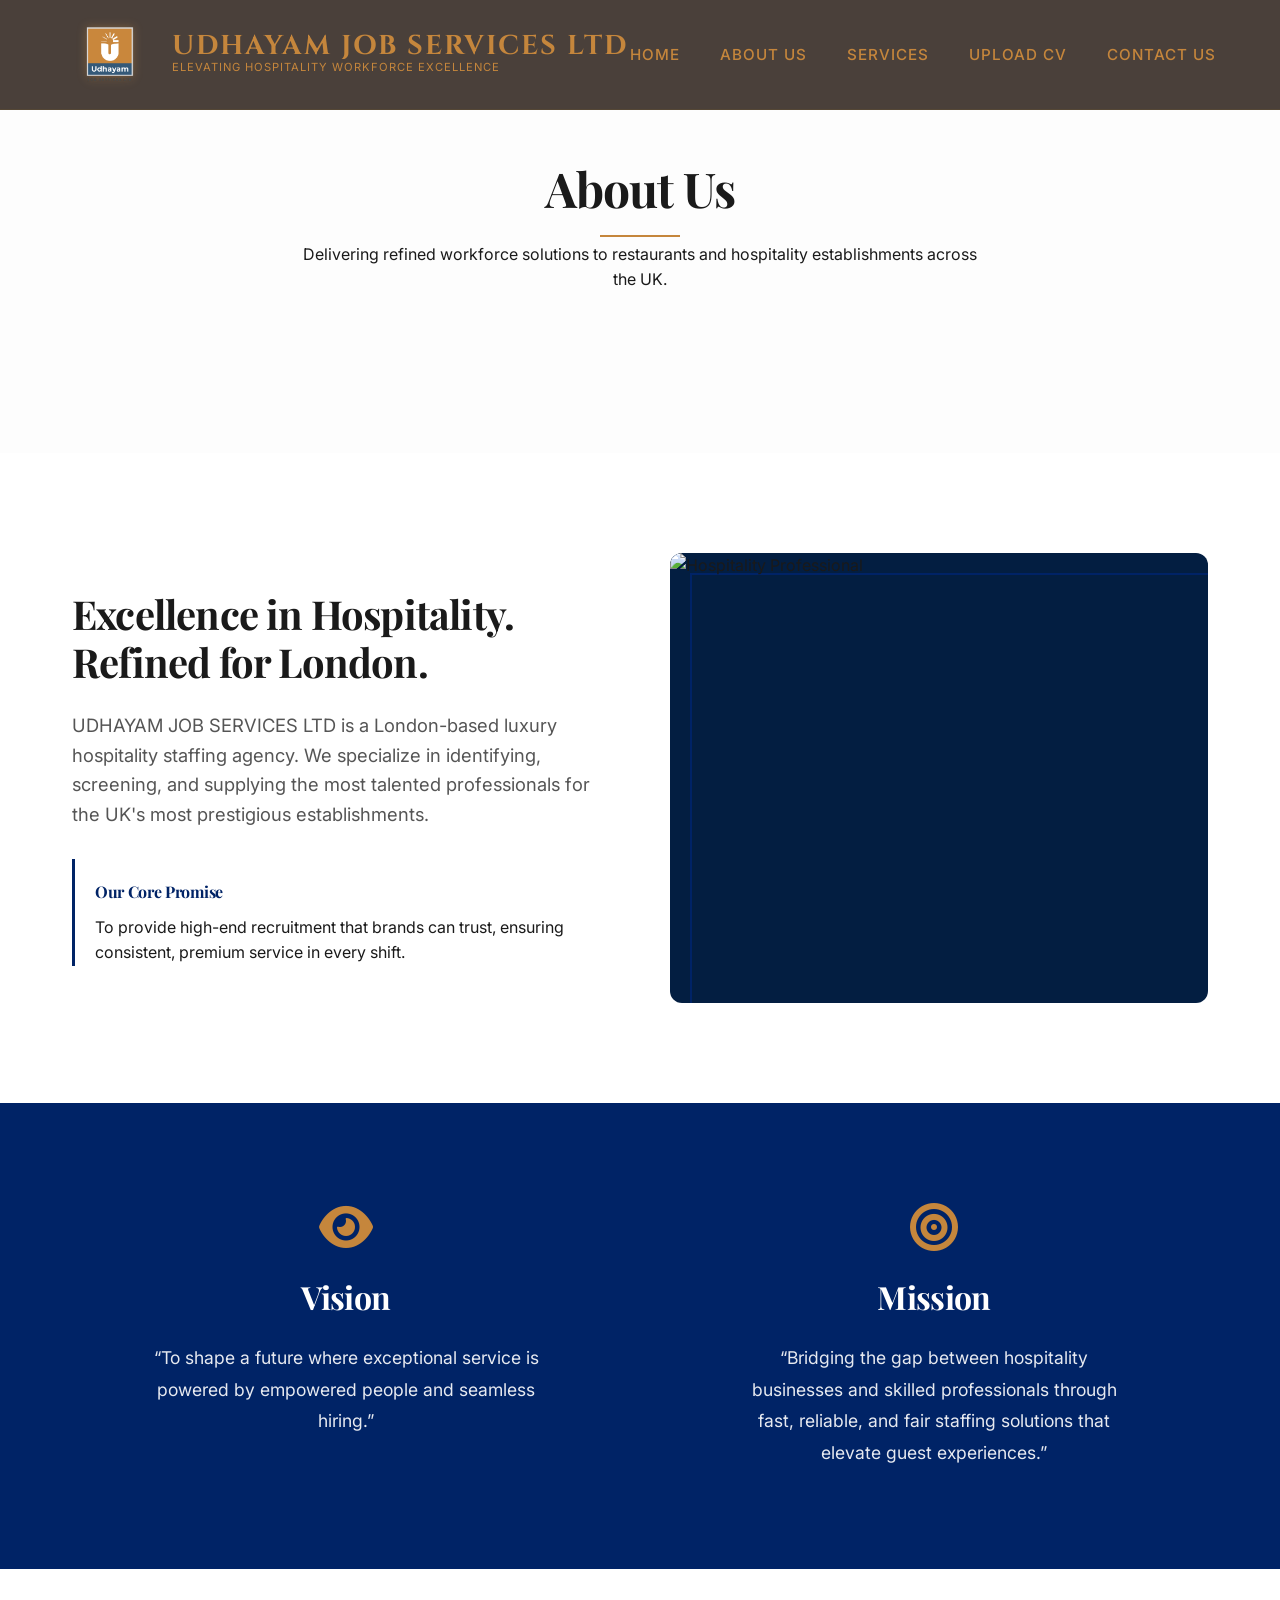
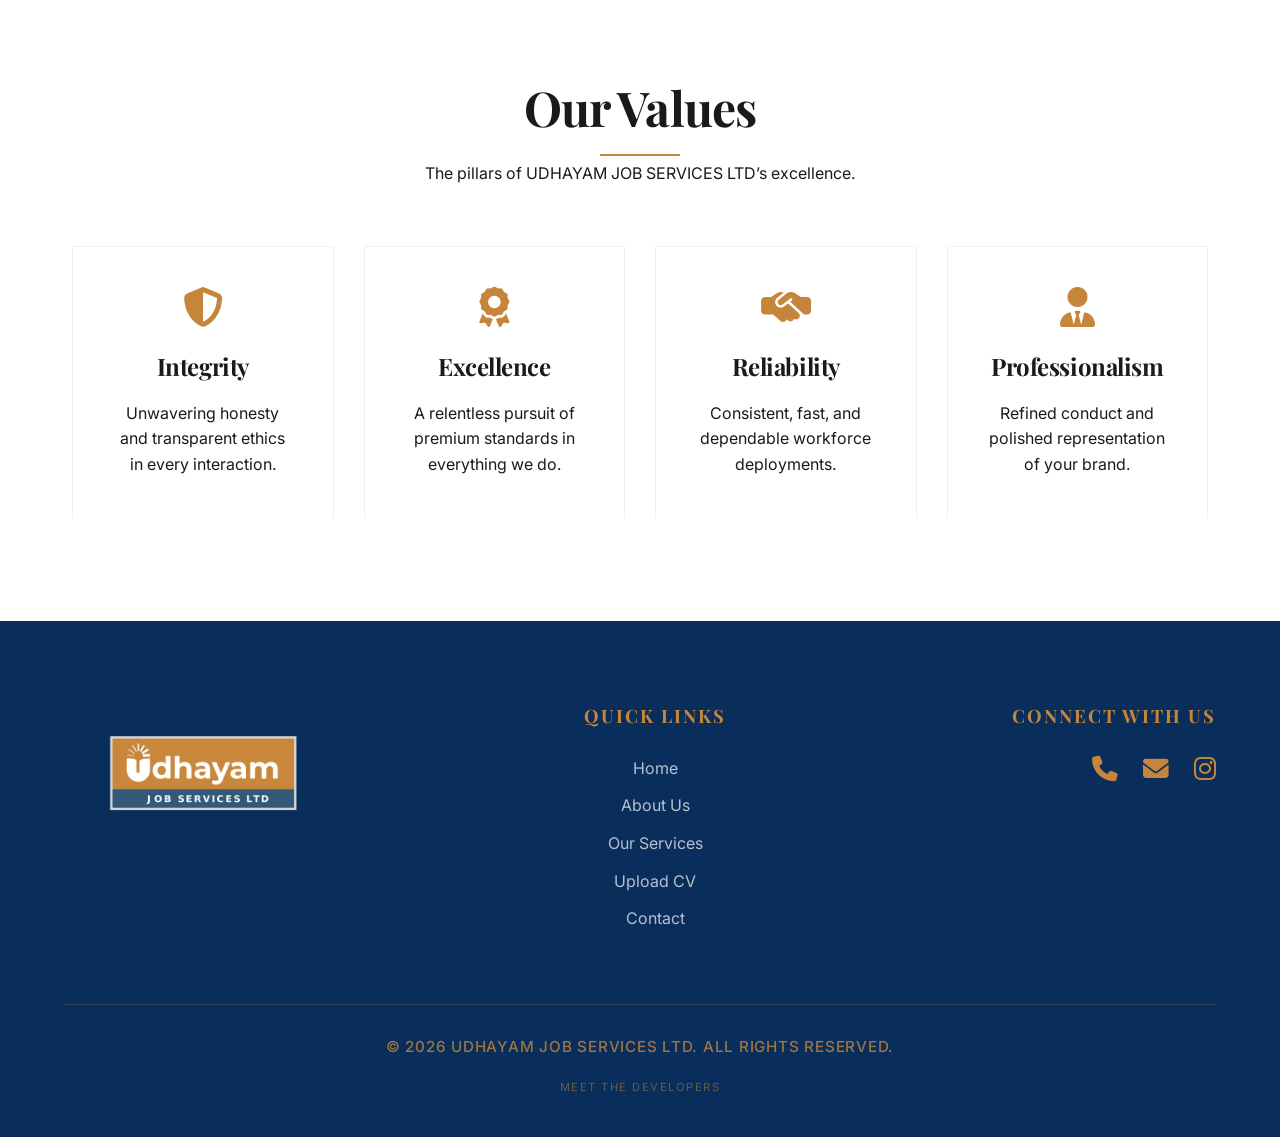
==== commit 11b1199b: "i" ====
--- a/about.html
+++ b/about.html
@@ -5,7 +5,7 @@
     <meta charset="UTF-8">
     <meta name="viewport" content="width=device-width, initial-scale=1.0">
     <title>About Us | UDHAYAM JOB SERVICES LTD</title>
-    <link rel="stylesheet" href="index.css?v=2.1">
+    <link rel="stylesheet" href="index.css?v=3.0">
     <link rel="stylesheet" href="https://cdnjs.cloudflare.com/ajax/libs/font-awesome/6.4.0/css/all.min.css">
     <link href="https://unpkg.com/aos@2.3.1/dist/aos.css" rel="stylesheet">
 </head>
@@ -13,11 +13,11 @@
 <body>
 
     <!-- Navigation -->
-    <nav id="navbar" class="sticky">
+    <nav id="navbar">
         <div class="nav-container">
             <div class="logo-group">
                 <div class="logo-with-image">
-                    <img src="main.png" alt="Logo" class="main-logo-img">
+                    <img src="square.png" alt="Logo" class="main-logo-img">
                     <div class="logo-text-stack">
                         <span class="logo-text">UDHAYAM JOB SERVICES LTD</span>
                         <span class="tagline">Elevating Hospitality Workforce Excellence</span>
@@ -86,13 +86,13 @@
     <section class="section-padding" style="background: #002366; color: white;">
         <div class="container" style="display: grid; grid-template-columns: 1fr 1fr; gap: 40px; text-align: center;">
             <div data-aos="zoom-in">
-                <i class="fa-solid fa-eye" style="font-size: 3rem; color: #FFD700; margin-bottom: 20px;"></i>
+                <i class="fa-solid fa-eye" style="font-size: 3rem; color: #C5863C; margin-bottom: 20px;"></i>
                 <h3 class="serif" style="font-size: 2rem; margin-bottom: 20px;">Vision</h3>
                 <p style="font-size: 1.1rem; opacity: 0.9; max-width: 400px; margin: 0 auto; line-height: 1.8;">“To
                     shape a future where exceptional service is powered by empowered people and seamless hiring.”</p>
             </div>
             <div data-aos="zoom-in" data-aos-delay="200">
-                <i class="fa-solid fa-bullseye" style="font-size: 3rem; color: #FFD700; margin-bottom: 20px;"></i>
+                <i class="fa-solid fa-bullseye" style="font-size: 3rem; color: #C5863C; margin-bottom: 20px;"></i>
                 <h3 class="serif" style="font-size: 2rem; margin-bottom: 20px;">Mission</h3>
                 <p style="font-size: 1.1rem; opacity: 0.9; max-width: 400px; margin: 0 auto; line-height: 1.8;">
                     “Bridging
--- a/index.css
+++ b/index.css
@@ -8,7 +8,7 @@
 :root {
   --primary: #C5863C;
   /* Golden Yellow (formerly Deep Royal Blue) */
-  --accent-gold: linear-gradient(135deg, #B8860B 0%, #C5863C 100%);
+  --accent-gold: linear-gradient(135deg, #C5863C 0%, #C5863C 100%);
   --gold-static: #C5863C;
   --white: #FFFFFF;
   --text-dark: #1A1A1A;
@@ -82,7 +82,7 @@
 nav.sticky {
   background: rgba(30, 20, 15, 0.98);
   /* Darker Brown on Scroll */
-  height: 85px;
+  height: 110px;
   box-shadow: 0 5px 20px rgba(0, 0, 0, 0.3);
 }
 
@@ -105,12 +105,12 @@
 .main-logo-img {
   width: 90px !important;
   height: auto;
-  filter: drop-shadow(0 0 5px rgba(212, 175, 55, 0.4));
+  filter: drop-shadow(0 0 5px rgba(197, 134, 60, 0.4));
   transition: all 0.3s ease;
 }
 
 .sticky .main-logo-img {
-  width: 70px !important;
+  width: 90px !important;
 }
 
 .logo-with-image:hover .main-logo-img {
@@ -137,12 +137,12 @@
 }
 
 .sticky .logo-text {
-  font-size: 1.5rem;
+  font-size: 1.7rem;
 }
 
 .tagline {
   font-size: 0.7rem;
-  color: #D4AF37;
+  color: #C5863C;
   /* Gold Tagline */
   text-transform: uppercase;
   letter-spacing: 1px;
@@ -157,7 +157,7 @@
 
 .nav-links a {
   text-decoration: none;
-  color: #D4AF37;
+  color: #C5863C;
   /* Golden Yellow Menu Text */
   font-weight: 500;
   font-size: 0.95rem;
@@ -175,9 +175,16 @@
 .menu-toggle {
   display: none;
   flex-direction: column;
-  gap: 5px;
+  gap: 6px;
   cursor: pointer;
-  z-index: 1001;
+  z-index: 1100;
+  padding: 10px;
+  border-radius: 8px;
+  transition: var(--transition-smooth);
+}
+
+.menu-toggle:hover {
+  background: rgba(197, 134, 60, 0.1);
 }
 
 .menu-toggle span {
@@ -188,15 +195,18 @@
 }
 
 .menu-toggle.active span:nth-child(1) {
-  transform: rotate(45deg) translateY(7px);
+  transform: rotate(45deg) translate(8px, 8px);
+  background-color: var(--primary);
 }
 
 .menu-toggle.active span:nth-child(2) {
   opacity: 0;
+  transform: translateX(10px);
 }
 
 .menu-toggle.active span:nth-child(3) {
-  transform: rotate(-45deg) translateY(-7px);
+  transform: rotate(-45deg) translate(8px, -8px);
+  background-color: var(--primary);
 }
 
 
@@ -325,7 +335,7 @@
 
 .glass-card:hover {
   background: rgba(255, 255, 255, 0.1);
-  border-color: rgba(255, 215, 0, 0.3);
+  border-color: rgba(197, 134, 60, 0.3);
 }
 
 /* --- Statistics Section --- */
@@ -452,14 +462,14 @@
   box-shadow: 0 10px 30px rgba(0, 0, 0, 0.05);
   position: relative;
   overflow: hidden;
-  border-top: 4px solid #D4AF37;
+  border-top: 4px solid #C5863C;
   cursor: pointer;
   transition: var(--transition-smooth);
 }
 
 .vm-icon {
   font-size: 2.5rem;
-  color: #D4AF37;
+  color: #C5863C;
   margin-bottom: 25px;
   transition: var(--transition-smooth);
 }
@@ -479,7 +489,7 @@
 
 .vm-card:hover {
   background-color: #0A2E5C !important;
-  color: #D4AF37 !important;
+  color: #C5863C !important;
   transform: translateY(-10px) !important;
   box-shadow: 0 20px 40px rgba(0, 0, 0, 0.2);
 }
@@ -487,7 +497,7 @@
 .vm-card:hover .vm-icon,
 .vm-card:hover h3,
 .vm-card:hover p {
-  color: #D4AF37 !important;
+  color: #C5863C !important;
 }
 
 .contact-form {
@@ -526,7 +536,7 @@
   left: 0;
   width: 100%;
   height: 100%;
-  background-image: radial-gradient(#D4AF37 0.8px, transparent 0.8px);
+  background-image: radial-gradient(#C5863C 0.8px, transparent 0.8px);
   background-size: 40px 40px;
   opacity: 0.04;
 }
@@ -566,7 +576,7 @@
   flex-direction: column;
   align-items: center;
   gap: 20px;
-  border: 1px solid rgba(212, 175, 55, 0.1);
+  border: 1px solid rgba(197, 134, 60, 0.1);
   cursor: pointer;
   position: relative;
   z-index: 1;
@@ -576,13 +586,13 @@
 .portal-card:hover {
   transform: translateY(-15px);
   box-shadow: 0 30px 60px rgba(0, 0, 0, 0.1);
-  border-color: #D4AF37;
+  border-color: #C5863C;
 }
 
 .portal-icon-circle {
   width: 100px;
   height: 100px;
-  background: rgba(212, 175, 55, 0.08);
+  background: rgba(197, 134, 60, 0.08);
   border-radius: 50%;
   display: flex;
   align-items: center;
@@ -592,7 +602,7 @@
 }
 
 .portal-card:hover .portal-icon-circle {
-  background: #D4AF37;
+  background: #C5863C;
   transform: rotate(10deg);
 }
 
@@ -621,7 +631,7 @@
 }
 
 .portal-card .btn-gold {
-  background: #D4AF37;
+  background: #C5863C;
   color: #ffffff;
   padding: 14px 40px;
   border-radius: 50px;
@@ -632,7 +642,7 @@
   font-size: 0.9rem;
   border: none;
   transition: var(--transition-smooth);
-  box-shadow: 0 4px 15px rgba(212, 175, 55, 0.2);
+  box-shadow: 0 4px 15px rgba(197, 134, 60, 0.2);
   margin-top: 10px;
 }
 
@@ -642,12 +652,12 @@
 }
 
 .portal-card.active {
-  border-color: #D4AF37;
+  border-color: #C5863C;
   background: #fdfdfd;
 }
 
 .portal-card.active .portal-icon-circle {
-  background: #D4AF37;
+  background: #C5863C;
 }
 
 .portal-card.active i {
@@ -805,17 +815,67 @@
 }
 
 /* --- Mobile & Responsive Design --- */
+@media (max-width: 1100px) {
+  nav {
+    height: 90px;
+  }
+
+  .nav-container {
+    padding: 0 2rem;
+    justify-content: space-between;
+  }
+
+  .logo-group {
+    max-width: 80%;
+  }
+
+  .logo-text {
+    font-size: 1.3rem !important;
+  }
+
+  .menu-toggle {
+    display: flex !important;
+  }
+
+  .nav-links {
+    position: fixed;
+    top: 0;
+    right: -100%;
+    width: 320px;
+    height: 100vh;
+    background: rgba(15, 10, 8, 0.98);
+    backdrop-filter: blur(20px);
+    -webkit-backdrop-filter: blur(20px);
+    flex-direction: column;
+    justify-content: center;
+    align-items: center;
+    gap: 2.5rem;
+    transition: all 0.6s cubic-bezier(0.85, 0, 0.15, 1);
+    z-index: 1000;
+    box-shadow: -10px 0 30px rgba(0, 0, 0, 0.5);
+    border-left: 2px solid var(--gold-static);
+    opacity: 0;
+    visibility: hidden;
+    padding: 2rem;
+  }
+
+  .nav-links.active {
+    right: 0;
+    opacity: 1;
+    visibility: visible;
+  }
+
+  .nav-links a {
+    font-size: 1.3rem;
+    font-weight: 600;
+    letter-spacing: 2px;
+  }
+}
+
 @media (max-width: 968px) {
   .section-padding {
     padding: 60px 0;
   }
-
-  .container {
-    padding: 0 1.5rem;
-  }
-}
-
-@media (max-width: 768px) {
 
   /* Prevent horizontal overflow */
   html,
@@ -865,43 +925,12 @@
     margin: 4px 0 0 0 !important;
   }
 
-  /* Hamburger Menu Slide-down effect */
+  /* Hamburger Menu Position Fix for centered mobile layout */
   .menu-toggle {
-    display: flex !important;
     position: absolute;
-    right: 1.5rem;
+    right: 1rem;
     top: 50%;
     transform: translateY(-50%);
-  }
-
-  .nav-links {
-    position: fixed;
-    top: -100%;
-    left: 0;
-    width: 100%;
-    height: auto;
-    background: rgba(30, 20, 15, 0.98);
-    flex-direction: column;
-    justify-content: flex-start;
-    padding: 90px 0 40px;
-    gap: 1.5rem;
-    transition: all 0.5s cubic-bezier(0.4, 0, 0.2, 1);
-    z-index: 999;
-    box-shadow: 0 10px 30px rgba(0, 0, 0, 0.5);
-    border-bottom: 2px solid var(--gold-static);
-    opacity: 0;
-    visibility: hidden;
-  }
-
-  .nav-links.active {
-    top: 0;
-    opacity: 1;
-    visibility: visible;
-  }
-
-  .nav-links a {
-    font-size: 1.1rem;
-    letter-spacing: 1px;
   }
 
   /* Hero Section Mobile Fixes */
@@ -961,7 +990,7 @@
   .stat-item {
     background: rgba(255, 255, 255, 0.08);
     backdrop-filter: blur(10px);
-    border: 1px solid rgba(212, 175, 55, 0.2);
+    border: 1px solid rgba(197, 134, 60, 0.2);
     padding: 20px 10px;
     border-radius: 12px;
     width: 100%;
@@ -969,7 +998,7 @@
 
   .stat-item h3 {
     font-size: 1.4rem !important;
-    color: #D4AF37;
+    color: #C5863C;
   }
 
   .stat-item p {
@@ -1110,7 +1139,7 @@
     border-radius: 15px;
     box-shadow: 0 12px 30px rgba(0, 0, 0, 0.08);
     background: #fff;
-    border-top: 5px solid #D4AF37;
+    border-top: 5px solid #C5863C;
     width: 100%;
     display: flex;
     flex-direction: column;
@@ -1177,7 +1206,7 @@
   color: #ffffff;
   padding: 60px 55px;
   border-radius: 24px;
-  border: 1px solid rgba(212, 175, 55, 0.28);
+  border: 1px solid rgba(197, 134, 60, 0.28);
   box-shadow: 0 30px 80px rgba(0, 0, 0, 0.18);
   position: relative;
   overflow: hidden;
@@ -1194,7 +1223,7 @@
   left: 0;
   width: 100%;
   height: 3px;
-  background: linear-gradient(90deg, transparent, #D4AF37, transparent);
+  background: linear-gradient(90deg, transparent, #C5863C, transparent);
 }
 
 .contact-info-box::after {
@@ -1204,7 +1233,7 @@
   right: -120px;
   width: 280px;
   height: 280px;
-  background: radial-gradient(circle, rgba(212, 175, 55, 0.18), transparent 70%);
+  background: radial-gradient(circle, rgba(197, 134, 60, 0.18), transparent 70%);
   pointer-events: none;
 }
 
@@ -1226,8 +1255,8 @@
   width: 58px;
   height: 58px;
   min-width: 58px;
-  background: rgba(212, 175, 55, 0.14);
-  color: #D4AF37;
+  background: rgba(197, 134, 60, 0.14);
+  color: #C5863C;
   display: flex;
   align-items: center;
   justify-content: center;
@@ -1239,9 +1268,9 @@
 
 .info-item:hover i {
   transform: translateY(-3px) scale(1.04);
-  background: #D4AF37;
+  background: #C5863C;
   color: #0A2E5C;
-  box-shadow: 0 15px 35px rgba(212, 175, 55, 0.35);
+  box-shadow: 0 15px 35px rgba(197, 134, 60, 0.35);
 }
 
 .info-item a {
@@ -1257,7 +1286,7 @@
 .social-connect {
   margin-top: 35px;
   padding-top: 28px;
-  border-top: 1px solid rgba(212, 175, 55, 0.25);
+  border-top: 1px solid rgba(197, 134, 60, 0.25);
 }
 
 .instagram-btn {
@@ -1266,7 +1295,7 @@
   justify-content: center;
   gap: 12px;
   width: 100%;
-  background: linear-gradient(135deg, #D4AF37, #9f7416);
+  background: linear-gradient(135deg, #C5863C, #8B5E2A);
   color: #fff;
   padding: 18px 28px;
   border-radius: 999px;
@@ -1274,12 +1303,12 @@
   font-weight: 700;
   letter-spacing: 0.6px;
   transition: all 0.35s ease;
-  box-shadow: 0 14px 30px rgba(212, 175, 55, 0.26);
+  box-shadow: 0 14px 30px rgba(197, 134, 60, 0.26);
 }
 
 .instagram-btn:hover {
   transform: translateY(-3px);
-  box-shadow: 0 18px 40px rgba(212, 175, 55, 0.38);
+  box-shadow: 0 18px 40px rgba(197, 134, 60, 0.38);
 }
 
 @media (max-width: 968px) {
@@ -1323,7 +1352,7 @@
 
 .footer-social h2,
 .footer-links h2 {
-  color: #D4AF37;
+  color: #C5863C;
   font-size: 1.15rem;
   margin-bottom: 25px;
   text-transform: uppercase;
@@ -1343,7 +1372,7 @@
 
 .social-icons i {
   font-size: 1.6rem;
-  color: #D4AF37;
+  color: #C5863C;
   transition: all 0.35s cubic-bezier(0.175, 0.885, 0.32, 1.275);
 }
 
@@ -1371,7 +1400,7 @@
 
 .footer-links a:hover {
   opacity: 1;
-  color: #D4AF37;
+  color: #C5863C;
   transform: translateX(5px);
   display: inline-block;
 }
@@ -1381,12 +1410,12 @@
   max-width: 1400px;
   margin: 0 auto 30px;
   height: 1px;
-  background: rgba(212, 175, 55, 0.2);
+  background: rgba(197, 134, 60, 0.2);
   border: none;
 }
 
 .copyright-text {
-  color: #D4AF37;
+  color: #C5863C;
   font-size: 0.95rem;
   font-weight: 500;
   letter-spacing: 0.05em;
@@ -1399,7 +1428,7 @@
 .meet-developers {
   display: block;
   margin-top: 20px;
-  color: #D4AF37;
+  color: #C5863C;
   font-size: 0.7rem;
   text-decoration: none;
   opacity: 0.5;
@@ -1456,7 +1485,7 @@
   content: "";
   width: 90px;
   height: 2px;
-  background: linear-gradient(90deg, #D4AF37, transparent);
+  background: linear-gradient(90deg, #C5863C, transparent);
   display: block;
   margin-top: 12px;
 }
@@ -1468,7 +1497,7 @@
 }
 
 .info-item:hover {
-  background: rgba(212, 175, 55, 0.05);
+  background: rgba(197, 134, 60, 0.05);
 }
 
 .contact-bg {
@@ -1477,7 +1506,7 @@
 
 .info-item h4 {
   font-size: 0.9rem;
-  color: #D4AF37;
+  color: #C5863C;
   margin-bottom: 4px;
   text-transform: uppercase;
   letter-spacing: 1px;
@@ -1496,7 +1525,7 @@
 
 .social-heading {
   margin-bottom: 20px;
-  color: #D4AF37;
+  color: #C5863C;
   font-size: 1rem;
   text-transform: uppercase;
   letter-spacing: 1px;
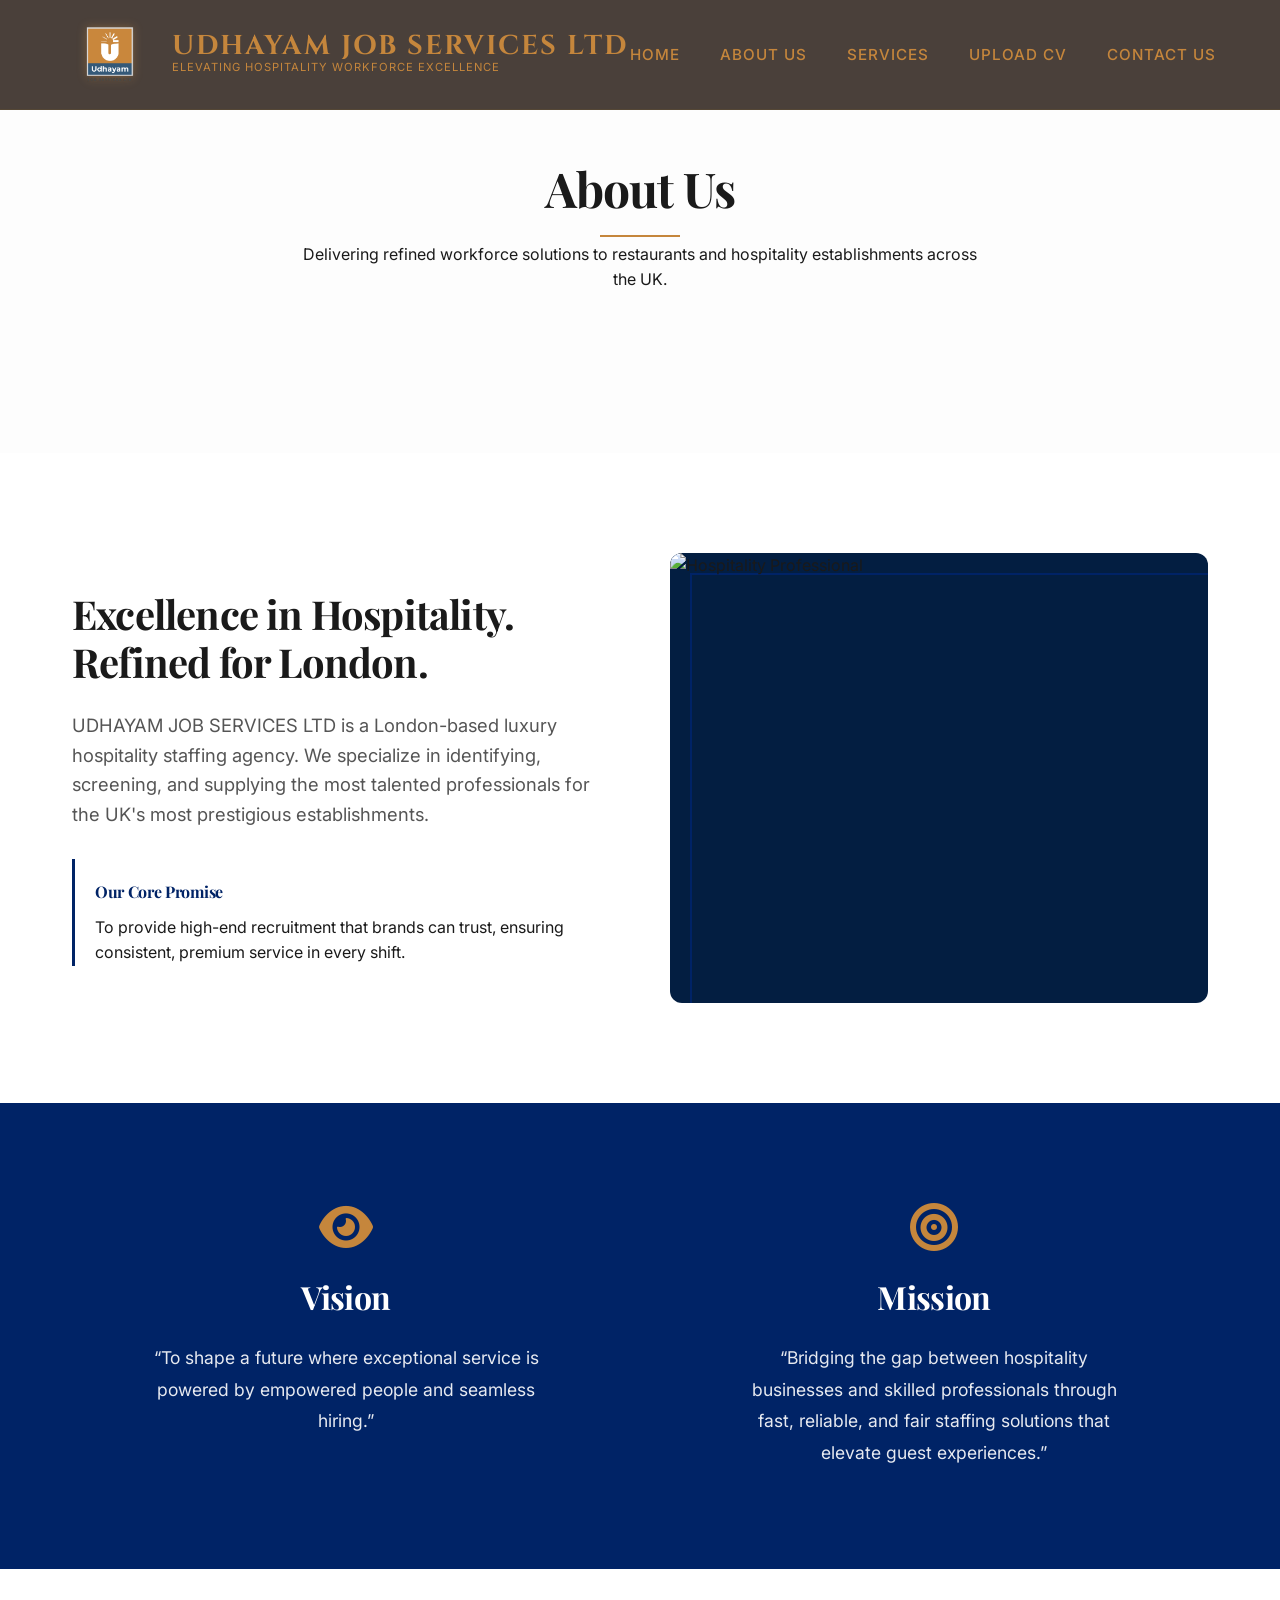
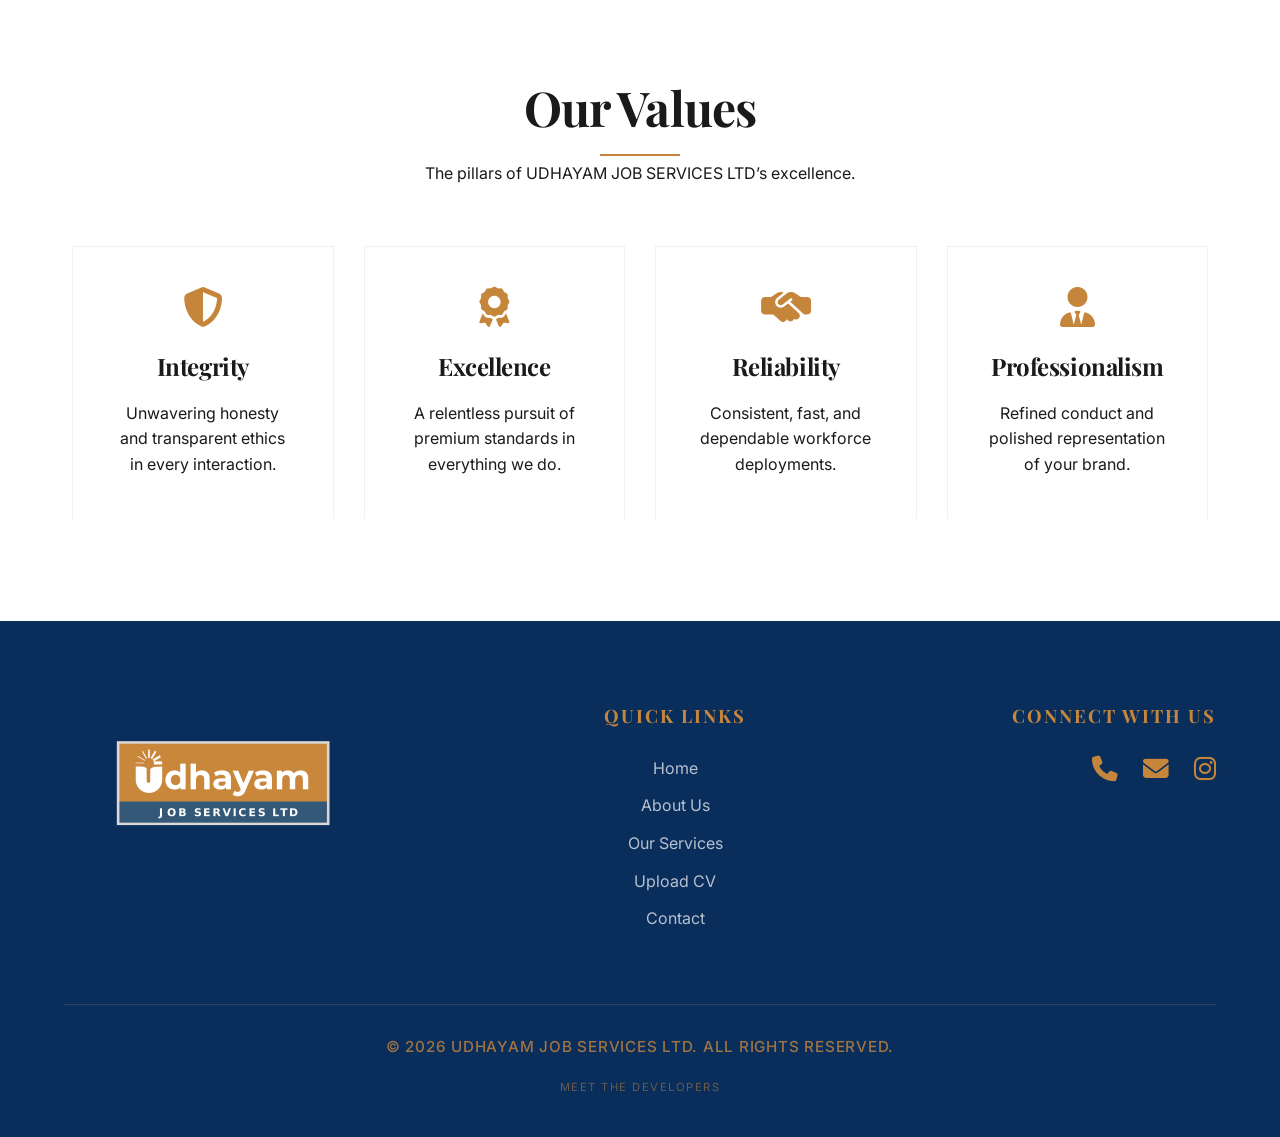
==== commit 2337911d: "ne" ====
--- a/about.html
+++ b/about.html
@@ -15,7 +15,7 @@
     <!-- Navigation -->
     <nav id="navbar">
         <div class="nav-container">
-            <div class="logo-group">
+            <a href="index.html#home" class="logo-group">
                 <div class="logo-with-image">
                     <img src="square.png" alt="Logo" class="main-logo-img">
                     <div class="logo-text-stack">
@@ -23,7 +23,7 @@
                         <span class="tagline">Elevating Hospitality Workforce Excellence</span>
                     </div>
                 </div>
-            </div>
+            </a>
             <div class="menu-toggle" id="mobile-menu">
                 <span></span>
                 <span></span>
--- a/index.css
+++ b/index.css
@@ -96,6 +96,10 @@
   padding: 0 4rem;
 }
 
+.logo-group {
+  text-decoration: none;
+}
+
 .logo-with-image {
   display: flex;
   align-items: center;
@@ -270,6 +274,7 @@
   margin-bottom: 20px;
   line-height: 1.1;
   opacity: 0;
+  text-align: center;
   transform: translateY(40px);
   animation: fadeInUp 1.2s var(--animation-curve) forwards 0.3s;
 }
@@ -280,6 +285,7 @@
   font-weight: 300;
   letter-spacing: 1px;
   opacity: 0;
+  text-align: center;
   transform: translateY(40px);
   animation: fadeInUp 1.2s var(--animation-curve) forwards 0.6s;
 }
@@ -340,13 +346,15 @@
 
 /* --- Statistics Section --- */
 .stats {
-  display: grid;
-  grid-template-columns: repeat(4, 1fr);
-  gap: 30px;
-  margin-top: 80px;
+  display: flex;
+  justify-content: center;
+  align-items: center;
+  flex-wrap: wrap;
+  gap: 60px;
+  margin: 60px auto 0;
+  max-width: 1000px;
   opacity: 0;
   animation: fadeInUp 1.2s var(--animation-curve) forwards 1.2s;
-  width: 100%;
   text-align: center;
 }
 
@@ -817,7 +825,10 @@
 /* --- Mobile & Responsive Design --- */
 @media (max-width: 1100px) {
   nav {
-    height: 90px;
+    height: 80px;
+    background: linear-gradient(to bottom, rgba(15, 10, 8, 0.95), rgba(15, 10, 8, 0.8));
+    backdrop-filter: blur(15px);
+    -webkit-backdrop-filter: blur(15px);
   }
 
   .nav-container {
@@ -843,20 +854,20 @@
     right: -100%;
     width: 320px;
     height: 100vh;
-    background: rgba(15, 10, 8, 0.98);
-    backdrop-filter: blur(20px);
-    -webkit-backdrop-filter: blur(20px);
+    background: rgba(15, 12, 10, 0.96);
+    backdrop-filter: blur(25px);
+    -webkit-backdrop-filter: blur(25px);
     flex-direction: column;
     justify-content: center;
     align-items: center;
     gap: 2.5rem;
     transition: all 0.6s cubic-bezier(0.85, 0, 0.15, 1);
     z-index: 1000;
-    box-shadow: -10px 0 30px rgba(0, 0, 0, 0.5);
-    border-left: 2px solid var(--gold-static);
+    box-shadow: -15px 0 45px rgba(0, 0, 0, 0.6);
+    border-left: 1px solid rgba(197, 134, 60, 0.2);
     opacity: 0;
     visibility: hidden;
-    padding: 2rem;
+    padding: 3rem;
   }
 
   .nav-links.active {
@@ -894,25 +905,24 @@
 
   /* Section Spacing */
   .section-padding {
-    padding: 60px 0 80px;
+    padding: 80px 0 100px;
   }
 
   .nav-container {
     padding: 0 1.5rem;
-    justify-content: center;
+    justify-content: space-between;
     position: relative;
     width: 100%;
   }
 
   .logo-group {
-    align-items: center;
-    text-align: center;
-    max-width: 70%;
-    /* Prevent logo from hitting hamburger */
+    align-items: flex-start;
+    text-align: left;
+    max-width: 80%;
   }
 
   .logo-text {
-    font-size: 1.15rem !important;
+    font-size: 1.1rem !important;
     letter-spacing: 1.5px;
     white-space: normal;
     line-height: 1.2;
@@ -920,90 +930,129 @@
   }
 
   .tagline {
-    font-size: 0.55rem !important;
-    letter-spacing: 0.8px;
+    font-size: 0.5rem !important;
+    letter-spacing: 0.5px;
     margin: 4px 0 0 0 !important;
   }
 
-  /* Hamburger Menu Position Fix for centered mobile layout */
+  /* Hamburger Menu Position Fix */
   .menu-toggle {
-    position: absolute;
-    right: 1rem;
-    top: 50%;
-    transform: translateY(-50%);
+    position: relative;
+    right: 0;
+    top: 0;
+    transform: none;
+    display: flex !important;
   }
 
   /* Hero Section Mobile Fixes */
   .hero {
     height: auto;
     min-height: 100vh;
-    padding: 130px 0 70px;
+    padding: 140px 20px 80px;
     display: flex;
     align-items: center;
     justify-content: center;
+    background-attachment: scroll;
+  }
+
+  .hero-overlay {
+    background: linear-gradient(to bottom,
+        rgba(0, 0, 0, 0.8) 0%,
+        rgba(43, 31, 24, 0.85) 50%,
+        rgba(10, 5, 0, 0.9) 100%);
+    backdrop-filter: blur(2px);
   }
 
   .hero-content {
     width: 100%;
-    padding: 0 1rem;
+    padding: 0;
     max-width: 100%;
+    text-align: center;
+    display: flex;
+    flex-direction: column;
+    align-items: center;
   }
 
   .hero h1 {
-    font-size: 2.1rem !important;
-    line-height: 1.25;
-    margin-bottom: 25px;
+    font-size: 2.3rem !important;
+    line-height: 1.2;
+    margin-bottom: 30px;
     width: 100%;
     font-weight: 800;
+    letter-spacing: -0.01em;
   }
 
   .hero p {
     font-size: 1.1rem !important;
-    margin-bottom: 45px;
+    line-height: 1.4;
+    margin-bottom: 50px;
     padding: 0 10px;
+    color: rgba(255, 255, 255, 0.9);
   }
 
   .btn-group {
     flex-direction: column;
     width: 100%;
-    max-width: 350px;
+    max-width: 100%;
+    padding: 0 10px;
     margin: 0 auto;
-    gap: 15px;
+    gap: 20px;
   }
 
   .btn {
-    width: 100% !important;
-    padding: 16px 20px !important;
-    border-radius: 50px !important;
-    font-size: 0.9rem;
+    width: 95% !important;
+    padding: 20px 25px !important;
+    border-radius: 999px !important;
+    font-size: 0.95rem;
+    letter-spacing: 1.5px;
+    box-shadow: 0 8px 25px rgba(0, 0, 0, 0.3);
+    transition: transform 0.3s ease, box-shadow 0.3s ease;
+  }
+
+  .btn:hover,
+  .btn:active {
+    transform: scale(1.02);
   }
 
   /* Stats Section 2x2 Grid */
   .stats {
-    grid-template-columns: repeat(2, 1fr) !important;
-    gap: 15px !important;
-    margin-top: 60px !important;
-    width: 100% !important;
-    padding: 0 10px;
+    display: flex !important;
+    justify-content: center !important;
+    align-items: center !important;
+    flex-wrap: wrap !important;
+    gap: 30px !important;
+    margin: 50px auto 0 !important;
+    max-width: 100% !important;
+    padding: 0;
   }
 
   .stat-item {
-    background: rgba(255, 255, 255, 0.08);
-    backdrop-filter: blur(10px);
-    border: 1px solid rgba(197, 134, 60, 0.2);
+    background: rgba(255, 255, 255, 0.05);
+    backdrop-filter: blur(15px);
+    -webkit-backdrop-filter: blur(15px);
+    border: 1px solid rgba(197, 134, 60, 0.15);
     padding: 20px 10px;
     border-radius: 12px;
     width: 100%;
+    min-height: 110px; /* Ensure uniform height for all boxes */
+    display: flex;
+    flex-direction: column;
+    align-items: center;
+    justify-content: center;
   }
 
   .stat-item h3 {
-    font-size: 1.4rem !important;
+    font-size: 1.5rem !important;
     color: #C5863C;
+    margin-bottom: 5px;
+    text-align: center;
   }
 
   .stat-item p {
     font-size: 0.65rem !important;
-    letter-spacing: 1px;
+    letter-spacing: 1.5px;
+    text-align: center;
+    font-family: 'Inter', sans-serif;
   }
 
   /* Typography Refinement */
@@ -1137,14 +1186,21 @@
     padding: 35px 25px !important;
     /* Premium card padding */
     border-radius: 15px;
-    box-shadow: 0 12px 30px rgba(0, 0, 0, 0.08);
-    background: #fff;
+    box-shadow: 0 15px 40px rgba(0, 0, 0, 0.2);
+    background: #0A2E5C !important;
     border-top: 5px solid #C5863C;
     width: 100%;
     display: flex;
     flex-direction: column;
     align-items: center;
     text-align: center;
+    color: #C5863C !important;
+  }
+
+  .vm-card h3,
+  .vm-card p,
+  .vm-card .vm-icon {
+    color: #C5863C !important;
   }
 
   .vm-card h3 {
@@ -1186,7 +1242,11 @@
 
 @media (max-width: 480px) {
   .hero h1 {
-    font-size: 1.8rem !important;
+    font-size: 2.1rem !important;
+  }
+
+  .section-padding {
+    padding: 80px 0;
   }
 }
 
@@ -1315,6 +1375,44 @@
   .contact-page-container {
     grid-template-columns: 1fr;
     gap: 30px;
+    padding: 0 0 60px;
+    /* Removed side padding to avoid double-padding with .container */
+    width: 100%;
+  }
+
+  .contact-info-box {
+    padding: 30px 20px;
+    border-radius: 12px;
+    width: 100%;
+    max-width: 100%;
+    box-sizing: border-box;
+  }
+
+  .info-item {
+    flex-direction: row-reverse;
+    justify-content: space-between;
+    align-items: center;
+    text-align: right;
+    padding: 20px 15px;
+    gap: 15px;
+    width: 100%;
+    box-sizing: border-box;
+  }
+
+  .info-item div {
+    text-align: right;
+    width: auto;
+    flex: 1;
+  }
+
+  .contact-title {
+    text-align: center;
+    font-size: 1.8rem;
+    word-wrap: break-word;
+  }
+
+  .contact-title::after {
+    margin: 12px auto 0;
   }
 }
 
@@ -1335,7 +1433,7 @@
 }
 
 .footer-logo {
-  max-width: 280px;
+  max-width: 320px;
   height: auto;
   opacity: 1;
 }
@@ -1463,12 +1561,7 @@
   }
 
   .footer-social {
-    text-align: center;
-    min-width: auto;
-  }
-
-  .social-icons {
-    justify-content: center;
+    display: none !important;
   }
 }
 
@@ -1517,6 +1610,10 @@
   color: #ffffff;
   font-size: 1.08rem;
   text-decoration: none;
+  overflow-wrap: break-word;
+  word-wrap: break-word;
+  word-break: break-word;
+  max-width: 100%;
 }
 
 .info-item div {
@@ -1608,4 +1705,35 @@
     transform: scale(1);
     filter: blur(0);
   }
+}
+
+.whatsapp-float {
+  position: fixed;
+  bottom: 30px;
+  right: 30px;
+  width: 60px;
+  height: 60px;
+  background: #25D366;
+  color: white;
+  border-radius: 50%;
+  display: flex;
+  align-items: center;
+  justify-content: center;
+  font-size: 28px;
+  box-shadow: 0 10px 25px rgba(0, 0, 0, 0.3);
+  z-index: 999;
+  transition: transform 0.3s ease;
+  text-decoration: none;
+}
+
+.whatsapp-float:hover {
+  transform: scale(1.1);
+}
+
+.whatsapp-card {
+  background: rgba(255, 255, 255, 0.08);
+  border: 1px solid rgba(255, 255, 255, 0.2);
+  padding: 15px 25px;
+  border-radius: 12px;
+  backdrop-filter: blur(10px);
 }
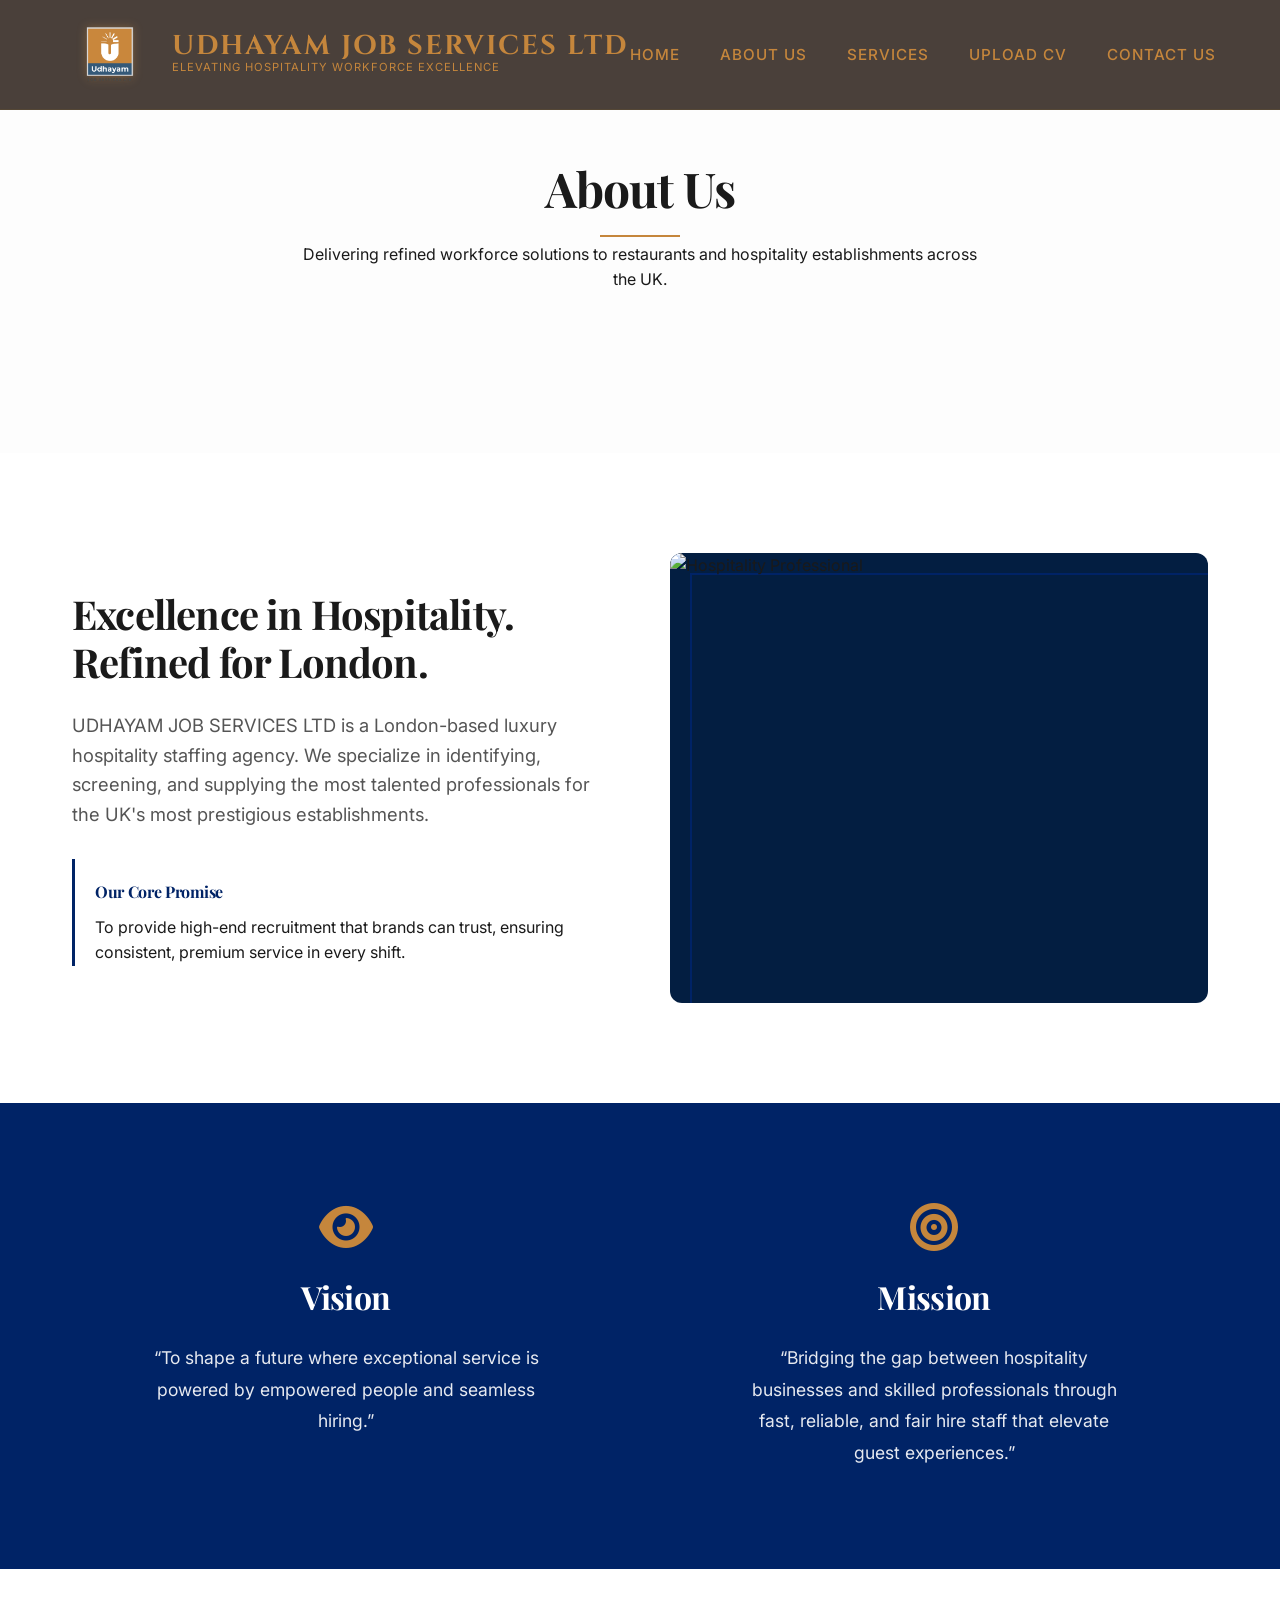
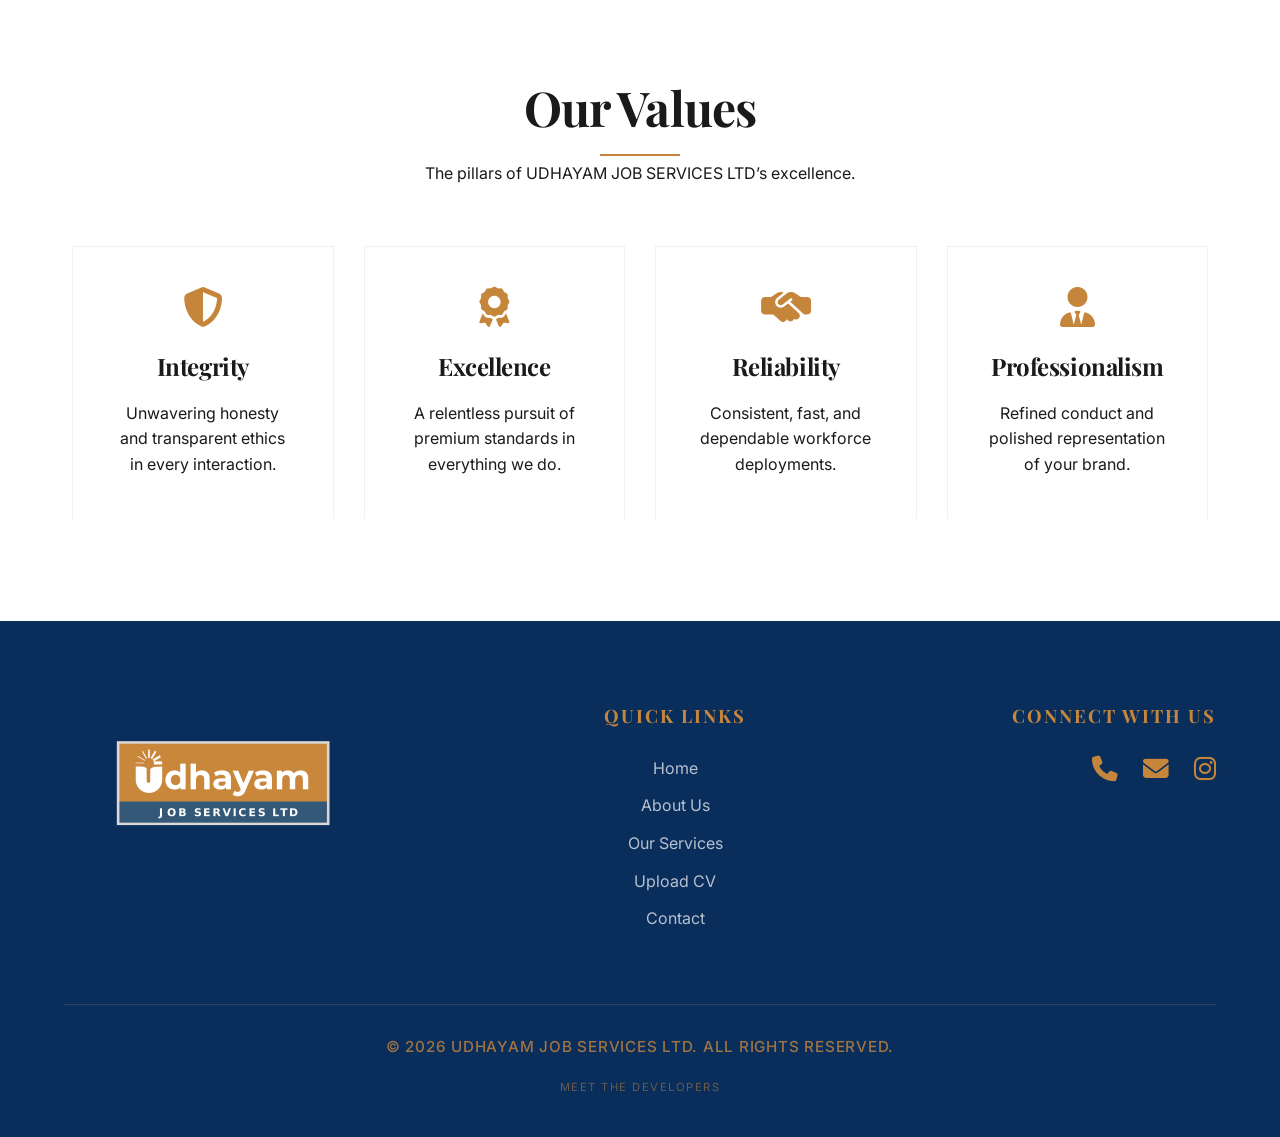
==== commit e87e8af4: "e" ====
--- a/about.html
+++ b/about.html
@@ -97,7 +97,7 @@
                 <p style="font-size: 1.1rem; opacity: 0.9; max-width: 400px; margin: 0 auto; line-height: 1.8;">
                     “Bridging
                     the gap between hospitality businesses and skilled professionals through fast, reliable, and fair
-                    staffing solutions that elevate guest experiences.”</p>
+                    hire staff that elevate guest experiences.”</p>
             </div>
         </div>
     </section>
--- a/index.css
+++ b/index.css
@@ -369,6 +369,32 @@
   text-transform: uppercase;
   letter-spacing: 2px;
   opacity: 0.8;
+}
+
+.whatsapp-hero-stat {
+  text-decoration: none;
+  position: relative;
+  transition: var(--transition-smooth);
+}
+
+.whatsapp-pop {
+  position: absolute;
+  top: -30px;
+  left: 50%;
+  transform: translateX(-50%) scale(0);
+  font-size: 2.5rem;
+  color: #25D366;
+  transition: transform 0.4s cubic-bezier(0.175, 0.885, 0.32, 1.275);
+  pointer-events: none;
+  filter: drop-shadow(0 0 10px rgba(37, 211, 102, 0.4));
+}
+
+.whatsapp-hero-stat:hover .whatsapp-pop {
+  transform: translateX(-50%) scale(1);
+}
+
+.whatsapp-hero-stat:hover h3 {
+  color: #25D366;
 }
 
 /* --- Services Grid --- */
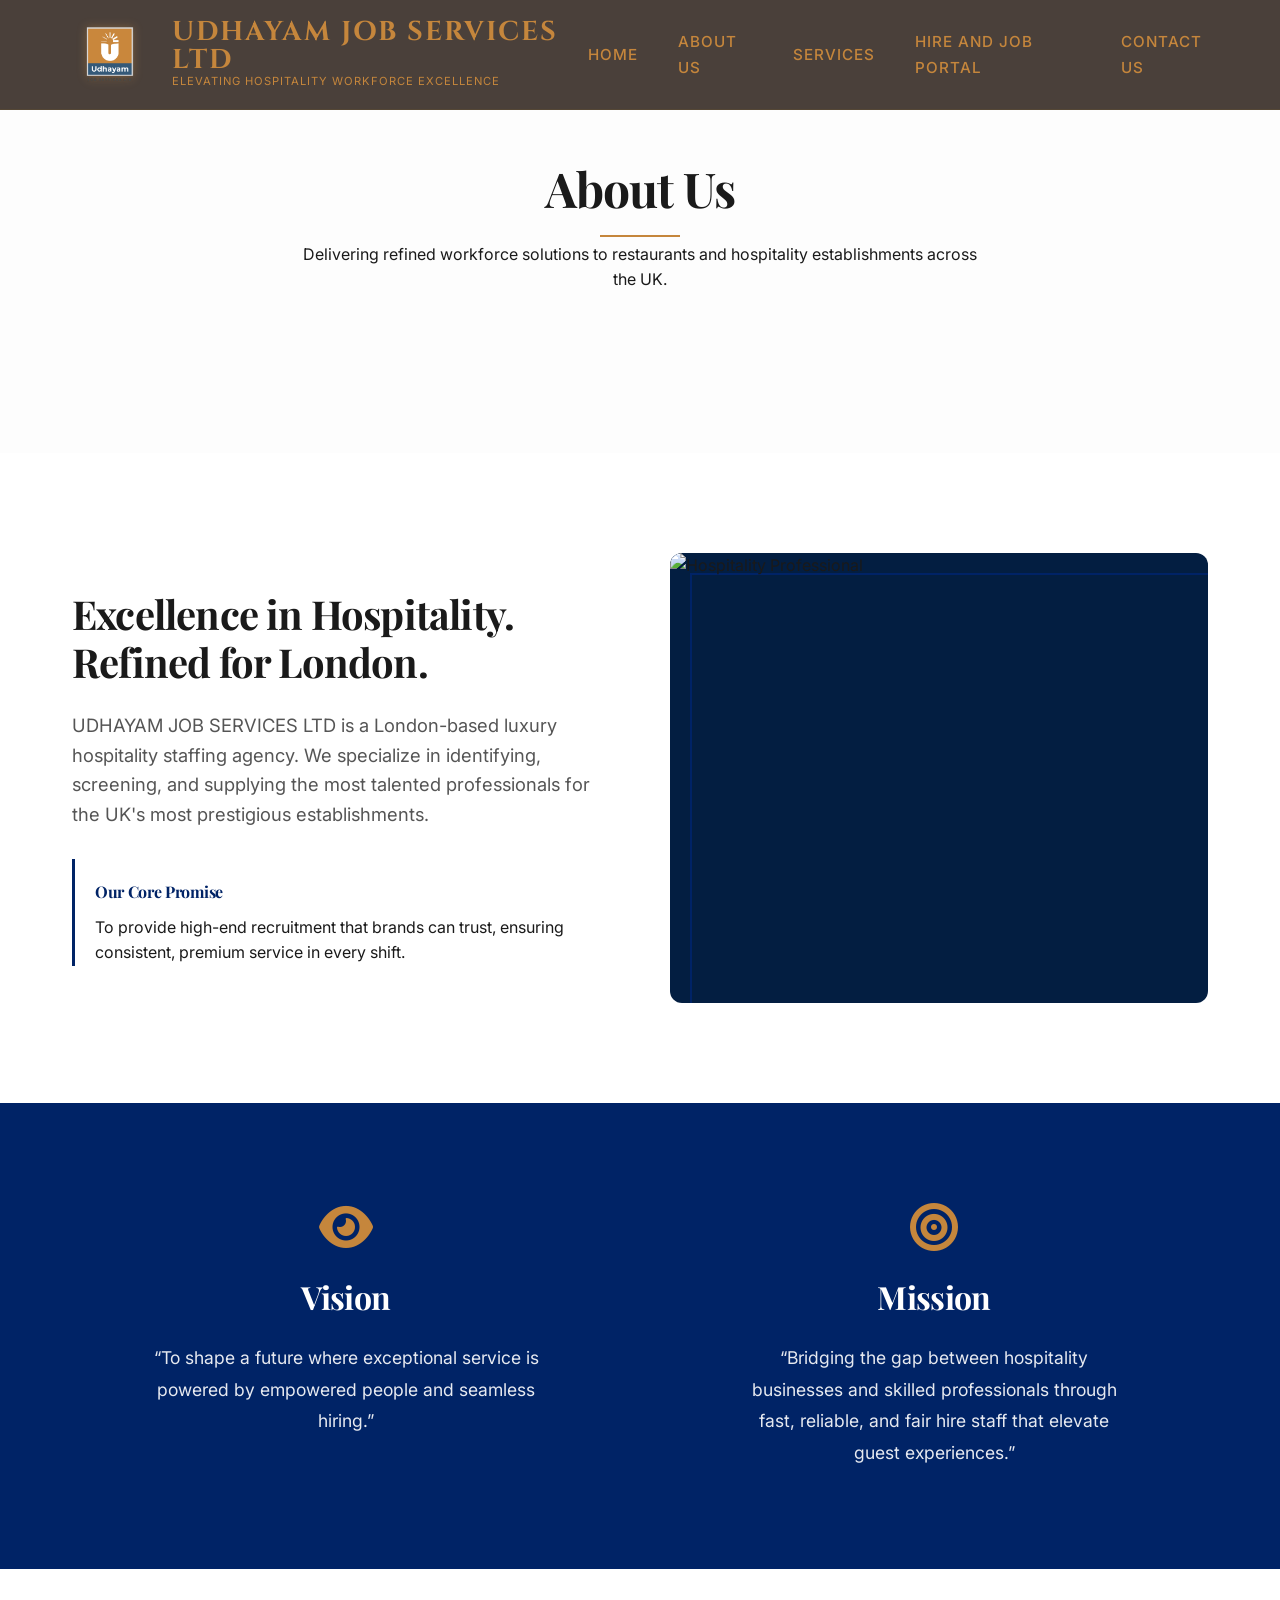
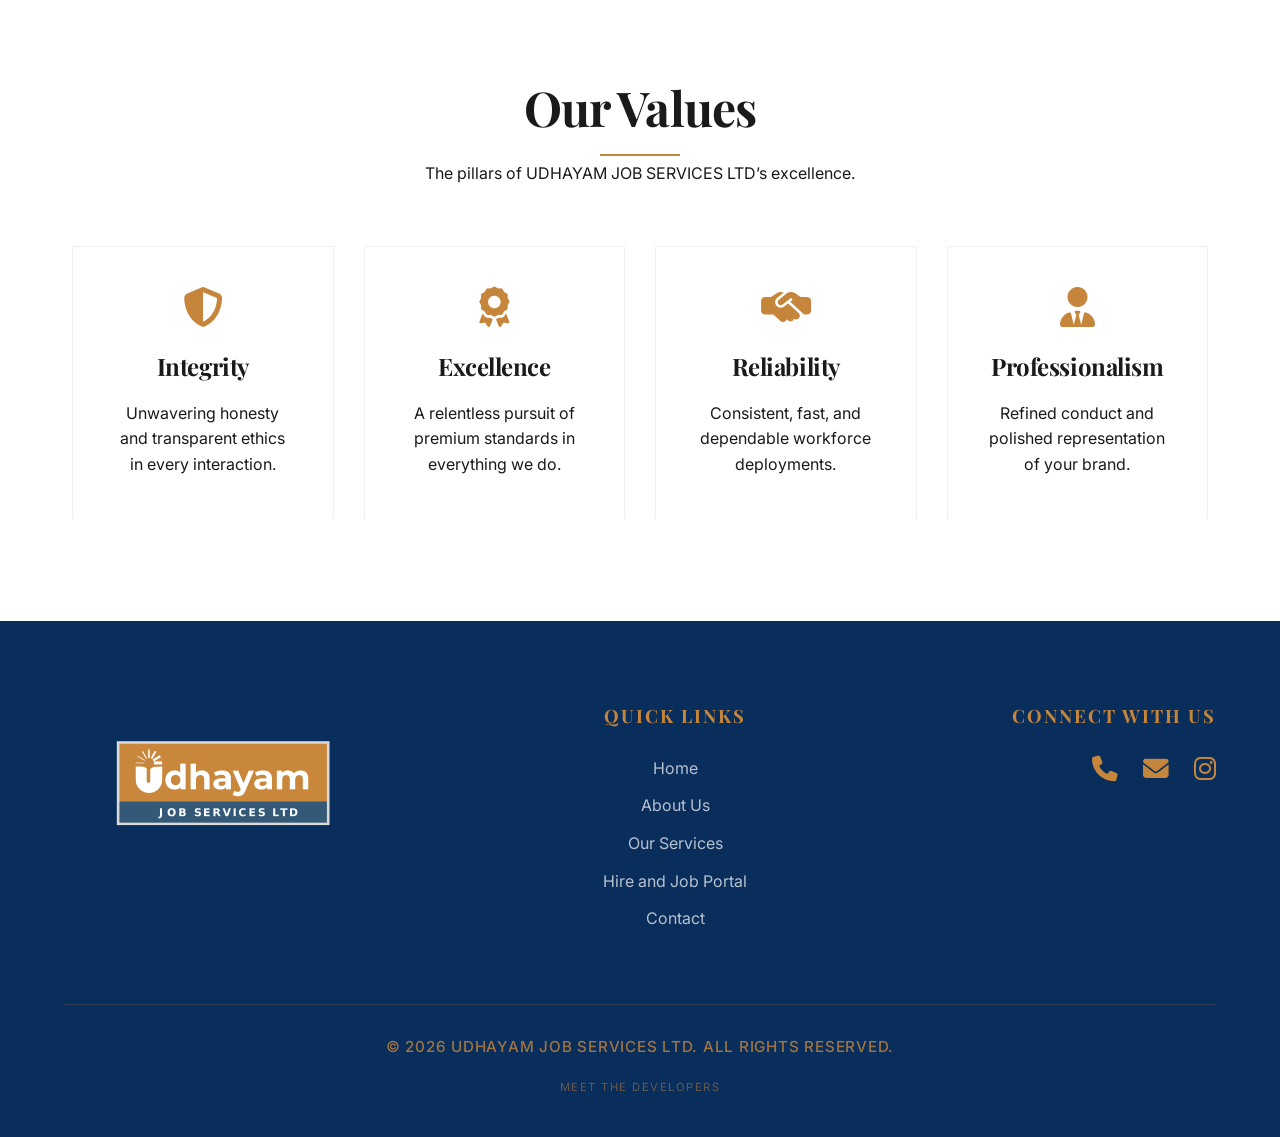
==== commit 9ed8faf3: "nnn" ====
--- a/about.html
+++ b/about.html
@@ -33,7 +33,7 @@
                 <li><a href="index.html#home">Home</a></li>
                 <li><a href="about.html">About Us</a></li>
                 <li><a href="services.html">Services</a></li>
-                <li><a href="upload-cv.html">Upload CV</a></li>
+                <li><a href="upload-cv.html">Hire and Job Portal</a></li>
                 <li><a href="index.html#contact-us">Contact Us</a></li>
             </ul>
         </div>
@@ -148,7 +148,7 @@
                     <li><a href="index.html">Home</a></li>
                     <li><a href="about.html">About Us</a></li>
                     <li><a href="services.html">Our Services</a></li>
-                    <li><a href="upload-cv.html">Upload CV</a></li>
+                    <li><a href="upload-cv.html">Hire and Job Portal</a></li>
                     <li><a href="contact.html">Contact</a></li>
                 </ul>
             </div>
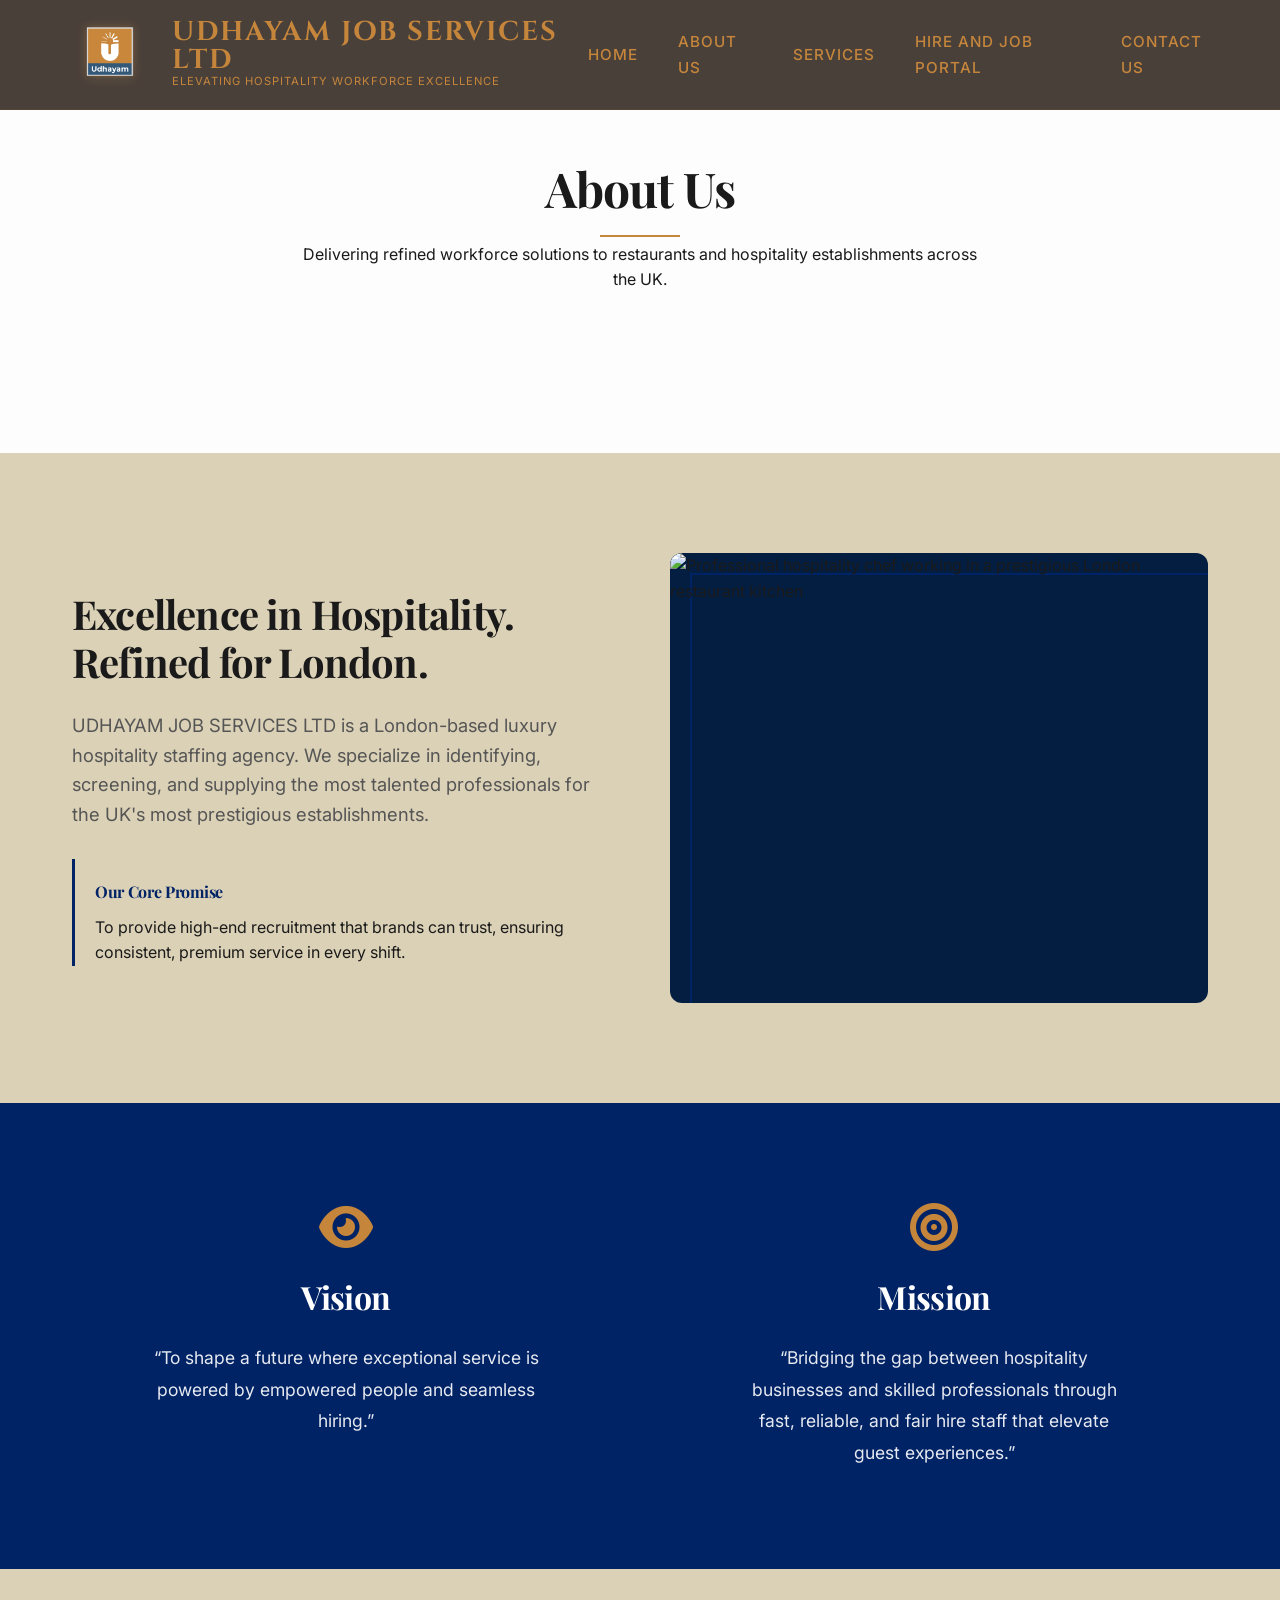
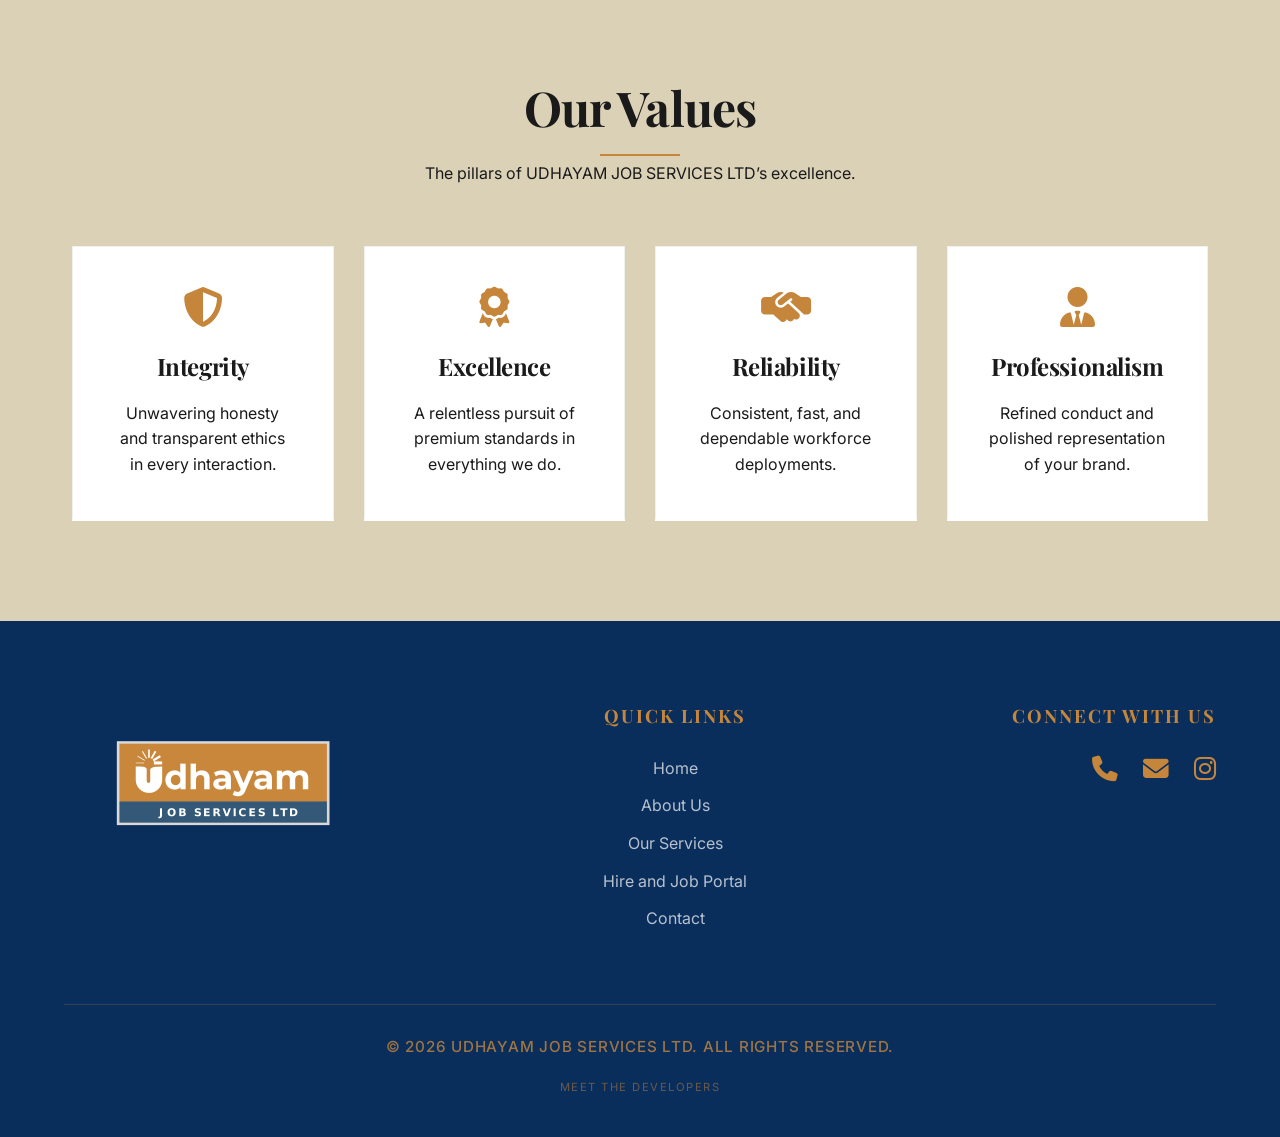
==== commit 12e94c5c: "bn" ====
--- a/about.html
+++ b/about.html
@@ -4,7 +4,26 @@
 <head>
     <meta charset="UTF-8">
     <meta name="viewport" content="width=device-width, initial-scale=1.0">
-    <title>About Us | UDHAYAM JOB SERVICES LTD</title>
+    <title>About Us | London Hospitality Staffing Agency | UDHAYAM JOB SERVICES LTD</title>
+    <meta name="description" content="Learn about UDHAYAM JOB SERVICES LTD, London's trusted hospitality staffing agency. Our mission is to bridge the gap between restaurants and skilled chefs, waiters, kitchen porters and hospitality professionals across the UK.">
+    <meta name="keywords" content="about UDHAYAM JOB SERVICES, hospitality staffing agency London, London restaurant recruitment, UK hospitality agency, hire hospitality professionals UK">
+    <meta name="robots" content="index, follow">
+    <meta name="author" content="UDHAYAM JOB SERVICES LTD">
+    <link rel="canonical" href="https://www.udhayamjobservices.co.uk/about.html">
+    <meta property="og:type" content="website">
+    <meta property="og:title" content="About UDHAYAM JOB SERVICES LTD | Hospitality Staffing London">
+    <meta property="og:description" content="London's premier hospitality employment agency connecting restaurants with verified chefs, waiters, kitchen porters and more.">
+    <meta property="og:url" content="https://www.udhayamjobservices.co.uk/about.html">
+    <meta property="og:site_name" content="UDHAYAM JOB SERVICES LTD">
+    <meta property="og:image" content="https://www.udhayamjobservices.co.uk/square.png">
+    <meta property="og:locale" content="en_GB">
+    <meta name="twitter:card" content="summary_large_image">
+    <meta name="twitter:title" content="About UDHAYAM JOB SERVICES LTD | London Staffing Agency">
+    <meta name="twitter:description" content="Trusted hospitality staffing agency in London supplying verified chefs, waiters, kitchen porters and baristas to UK restaurants.">
+    <meta name="twitter:image" content="https://www.udhayamjobservices.co.uk/square.png">
+    <script type="application/ld+json">
+    {"@context":"https://schema.org","@type":"AboutPage","name":"About UDHAYAM JOB SERVICES LTD","url":"https://www.udhayamjobservices.co.uk/about.html","publisher":{"@type":"EmploymentAgency","name":"UDHAYAM JOB SERVICES LTD","url":"https://www.udhayamjobservices.co.uk"}}
+    </script>
     <link rel="stylesheet" href="index.css?v=3.0">
     <link rel="stylesheet" href="https://cdnjs.cloudflare.com/ajax/libs/font-awesome/6.4.0/css/all.min.css">
     <link href="https://unpkg.com/aos@2.3.1/dist/aos.css" rel="stylesheet">
@@ -13,28 +32,26 @@
 <body>
 
     <!-- Navigation -->
-    <nav id="navbar">
+    <nav id="navbar" role="navigation" aria-label="Main navigation">
         <div class="nav-container">
-            <a href="index.html#home" class="logo-group">
+            <a href="index.html#home" class="logo-group" aria-label="UDHAYAM JOB SERVICES LTD – Home">
                 <div class="logo-with-image">
-                    <img src="square.png" alt="Logo" class="main-logo-img">
+                    <img src="square.png" alt="UDHAYAM JOB SERVICES LTD logo" class="main-logo-img" width="60" height="60">
                     <div class="logo-text-stack">
                         <span class="logo-text">UDHAYAM JOB SERVICES LTD</span>
                         <span class="tagline">Elevating Hospitality Workforce Excellence</span>
                     </div>
                 </div>
             </a>
-            <div class="menu-toggle" id="mobile-menu">
-                <span></span>
-                <span></span>
-                <span></span>
-            </div>
-            <ul class="nav-links">
-                <li><a href="index.html#home">Home</a></li>
-                <li><a href="about.html">About Us</a></li>
-                <li><a href="services.html">Services</a></li>
-                <li><a href="upload-cv.html">Hire and Job Portal</a></li>
-                <li><a href="index.html#contact-us">Contact Us</a></li>
+            <div class="menu-toggle" id="mobile-menu" aria-label="Toggle mobile menu" aria-expanded="false" role="button">
+                <span></span><span></span><span></span>
+            </div>
+            <ul class="nav-links" role="menubar">
+                <li role="none"><a href="index.html#home" role="menuitem">Home</a></li>
+                <li role="none"><a href="about.html" role="menuitem">About Us</a></li>
+                <li role="none"><a href="services.html" role="menuitem">Services</a></li>
+                <li role="none"><a href="upload-cv.html" role="menuitem">Hire and Job Portal</a></li>
+                <li role="none"><a href="index.html#contact-us" role="menuitem">Contact Us</a></li>
             </ul>
         </div>
     </nav>
@@ -71,12 +88,10 @@
                 </div>
                 <!-- Image side with Cinematic Staggered Reveal -->
                 <div class="about-image-wrapper" data-aos="fade-left" style="height: 450px;">
-                    <div
-                        style="position: absolute; top: 20px; left: 20px; right: -20px; bottom: -20px; border: 2px solid #002366; z-index: -1;">
-                    </div>
-                    <img src="main.png" alt="Logo" class="about-logo-overlay">
+                    <div style="position: absolute; top: 20px; left: 20px; right: -20px; bottom: -20px; border: 2px solid #002366; z-index: -1;"></div>
+                    <img src="main.png" alt="UDHAYAM JOB SERVICES LTD branding logo" class="about-logo-overlay" loading="lazy" width="180" height="180">
                     <img src="https://images.unsplash.com/photo-1556910103-1c02745aae4d?auto=format&fit=crop&q=80&w=800"
-                        alt="Hospitality Professional" class="about-main-img">
+                        alt="Professional hospitality chef working in a prestigious London restaurant kitchen" class="about-main-img" loading="lazy" width="800" height="600">
                 </div>
             </div>
         </div>
@@ -136,10 +151,10 @@
     </section>
 
     <!-- Footer -->
-    <footer class="footer-copyright">
+    <footer class="footer-copyright" aria-label="Site footer">
         <div class="footer-top">
             <div class="footer-brand">
-                <img src="rectangle.png" class="footer-logo" loading="lazy">
+                <img src="rectangle.png" alt="UDHAYAM JOB SERVICES LTD footer logo" class="footer-logo" loading="lazy" width="320" height="100">
             </div>
 
             <div class="footer-links">
--- a/index.css
+++ b/index.css
@@ -11,6 +11,7 @@
   --accent-gold: linear-gradient(135deg, #C5863C 0%, #C5863C 100%);
   --gold-static: #C5863C;
   --white: #FFFFFF;
+  --buttermilk: #dbd1b6;
   --text-dark: #1A1A1A;
   --text-light: #555555;
   --glass-bg: rgba(255, 255, 255, 0.1);
@@ -28,7 +29,7 @@
 
 body {
   font-family: 'Inter', sans-serif;
-  background-color: var(--white);
+  background-color: var(--buttermilk);
   color: var(--text-dark);
   line-height: 1.6;
   overflow-x: hidden;
@@ -53,6 +54,49 @@
 
 .section-padding {
   padding: 100px 0;
+}
+
+/* --- Section Divider --- */
+.section-divider {
+  display: flex;
+  align-items: center;
+  justify-content: center;
+  gap: 0;
+  width: 100%;
+  padding: 0;
+  margin: 0;
+  background: transparent;
+  position: relative;
+  z-index: 1;
+  height: 32px;
+}
+
+.section-divider::before,
+.section-divider::after {
+  content: '';
+  flex: 1;
+  height: 1px;
+  max-width: 500px;
+  background: linear-gradient(90deg, transparent, #C5863C 60%, transparent);
+}
+
+.section-divider::after {
+  background: linear-gradient(90deg, transparent, #C5863C 60%, transparent);
+  transform: scaleX(-1);
+}
+
+.section-divider span {
+  display: inline-flex;
+  align-items: center;
+  justify-content: center;
+  width: 28px;
+  height: 28px;
+  color: #C5863C;
+  font-size: 0.65rem;
+  flex-shrink: 0;
+  transform: rotate(45deg);
+  border: 1px solid rgba(197, 134, 60, 0.5);
+  background: #dbd1b6;
 }
 
 #contact-us {
@@ -546,8 +590,8 @@
 #portal {
   position: relative;
   overflow: hidden;
-  background: #ffffff;
-  /* Base color */
+  background: var(--buttermilk);
+  /* Buttermilk base */
 }
 
 .portal-bg-zoom {
@@ -558,7 +602,7 @@
   height: 100%;
   z-index: 0;
   pointer-events: none;
-  background: radial-gradient(circle at center, #ffffff 0%, #f7f9fc 100%);
+  background: #dbd1b6;
   animation: portalBgScale 12s ease-out forwards;
   transform-origin: center;
 }
@@ -1060,7 +1104,8 @@
     padding: 20px 10px;
     border-radius: 12px;
     width: 100%;
-    min-height: 110px; /* Ensure uniform height for all boxes */
+    min-height: 110px;
+    /* Ensure uniform height for all boxes */
     display: flex;
     flex-direction: column;
     align-items: center;
@@ -1620,7 +1665,7 @@
 }
 
 .contact-bg {
-  background: radial-gradient(circle at top, #ffffff, #f4f6f9);
+  background: #dbd1b6;
 }
 
 .info-item h4 {
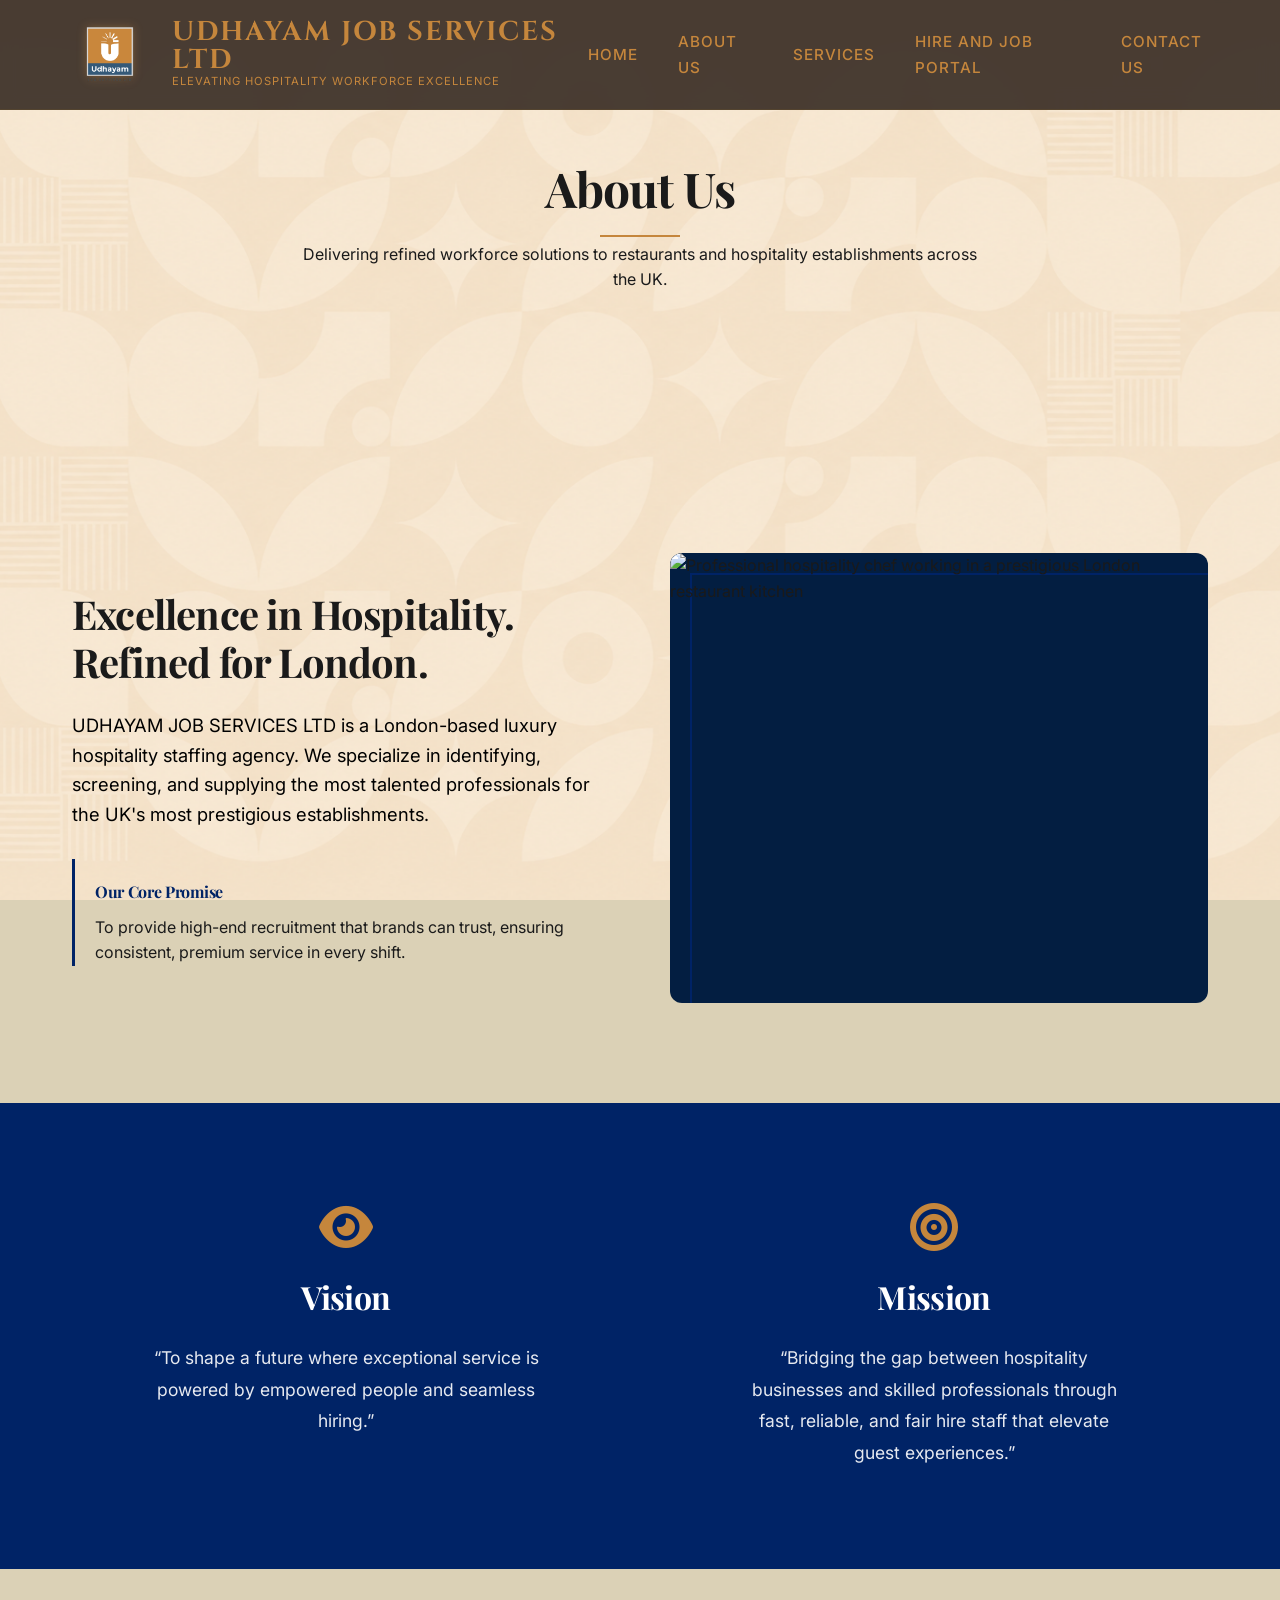
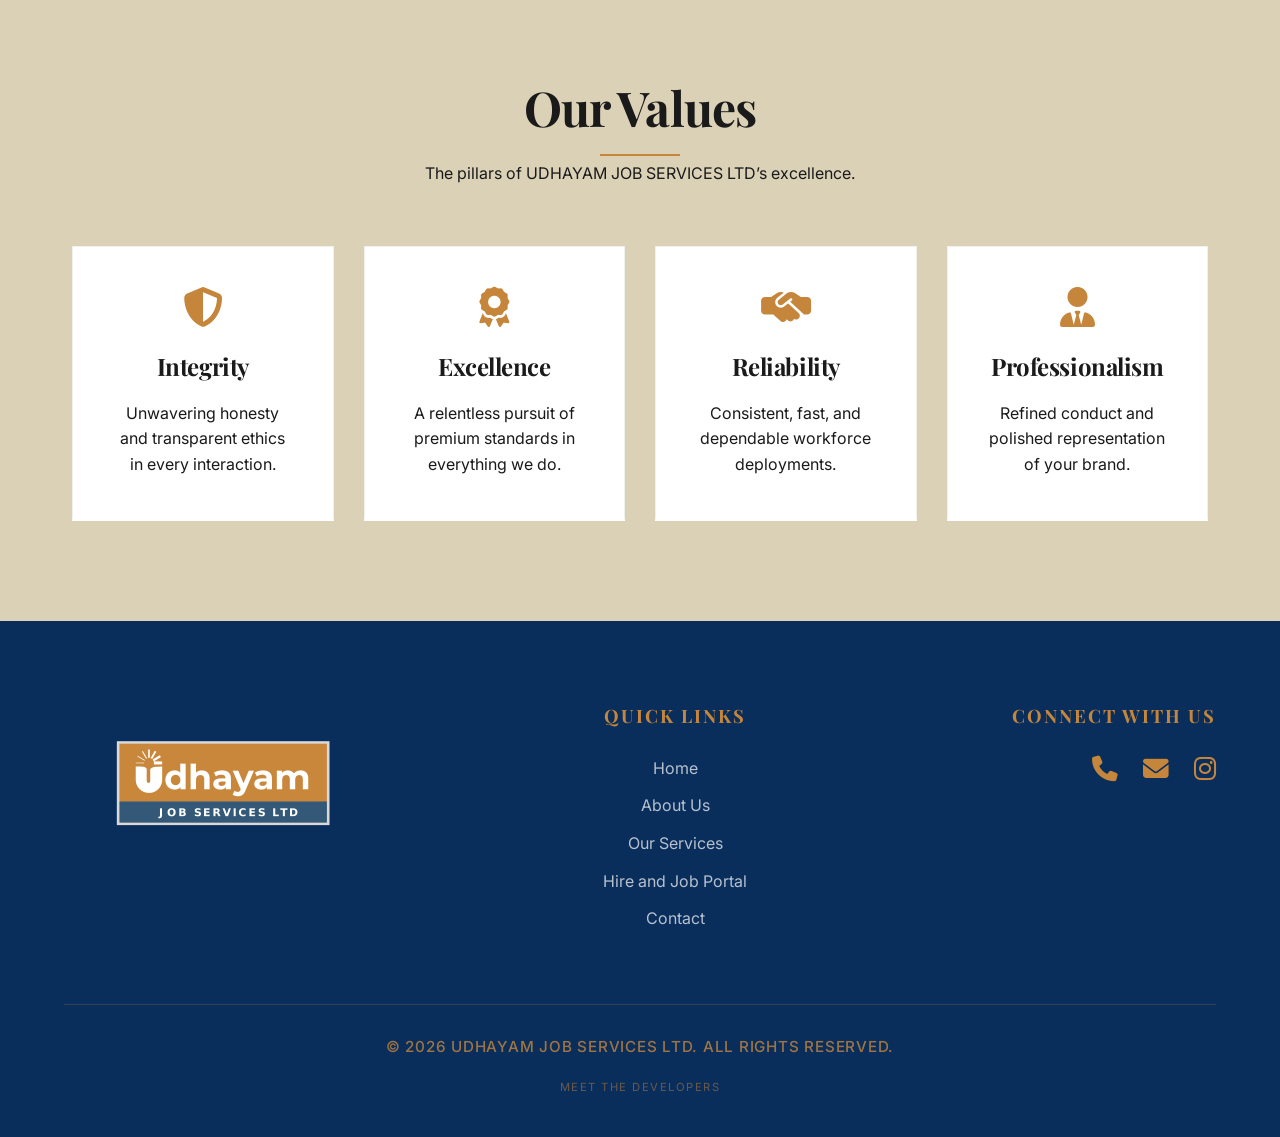
==== commit 0d6f50b2: "jkkk" ====
--- a/about.html
+++ b/about.html
@@ -58,7 +58,7 @@
 
 
     <!-- Header Section -->
-    <section class="section-padding" style="background: #fdfdfd; padding-top: 150px;">
+    <section class="section-padding" style="background: transparent; padding-top: 150px;">
         <div class="container" style="text-align: center;">
             <div class="section-header" data-aos="fade-up">
                 <h2>About Us</h2>
@@ -75,7 +75,7 @@
                 <div data-aos="fade-right">
                     <h2 class="serif" style="font-size: 2.5rem; margin-bottom: 25px; line-height: 1.2;">Excellence in
                         Hospitality. Refined for London.</h2>
-                    <p style="font-size: 1.15rem; color: #555; margin-bottom: 30px;">UDHAYAM JOB SERVICES LTD is a
+                    <p style="font-size: 1.15rem; color: #000000; margin-bottom: 30px;">UDHAYAM JOB SERVICES LTD is a
                         London-based luxury
                         hospitality staffing agency. We specialize in identifying, screening, and supplying the most
                         talented professionals for the UK's most prestigious establishments.</p>
--- a/index.css
+++ b/index.css
@@ -30,6 +30,10 @@
 body {
   font-family: 'Inter', sans-serif;
   background-color: var(--buttermilk);
+  background-image: url('bb.png');
+  background-size: cover;
+  background-position: center;
+  background-attachment: fixed;
   color: var(--text-dark);
   line-height: 1.6;
   overflow-x: hidden;
@@ -77,11 +81,11 @@
   flex: 1;
   height: 1px;
   max-width: 500px;
-  background: linear-gradient(90deg, transparent, #C5863C 60%, transparent);
+  background: linear-gradient(90deg, transparent, #0A2E5C 60%, transparent);
 }
 
 .section-divider::after {
-  background: linear-gradient(90deg, transparent, #C5863C 60%, transparent);
+  background: linear-gradient(90deg, transparent, #0A2E5C 60%, transparent);
   transform: scaleX(-1);
 }
 
@@ -91,12 +95,12 @@
   justify-content: center;
   width: 28px;
   height: 28px;
-  color: #C5863C;
+  color: #0A2E5C;
   font-size: 0.65rem;
   flex-shrink: 0;
   transform: rotate(45deg);
-  border: 1px solid rgba(197, 134, 60, 0.5);
-  background: #dbd1b6;
+  border: 1px solid rgba(10, 46, 92, 0.5);
+  background: transparent;
 }
 
 #contact-us {
@@ -590,8 +594,7 @@
 #portal {
   position: relative;
   overflow: hidden;
-  background: var(--buttermilk);
-  /* Buttermilk base */
+  background: transparent;
 }
 
 .portal-bg-zoom {
@@ -602,8 +605,7 @@
   height: 100%;
   z-index: 0;
   pointer-events: none;
-  background: #dbd1b6;
-  animation: portalBgScale 12s ease-out forwards;
+  background: transparent;
   transform-origin: center;
 }
 
@@ -849,7 +851,7 @@
 .service-category-title {
   margin: 40px 0 20px;
   font-size: 2rem;
-  color: var(--primary);
+  color: #000000;
   position: relative;
   padding-left: 20px;
 }
@@ -1665,7 +1667,7 @@
 }
 
 .contact-bg {
-  background: #dbd1b6;
+  background: transparent;
 }
 
 .info-item h4 {
